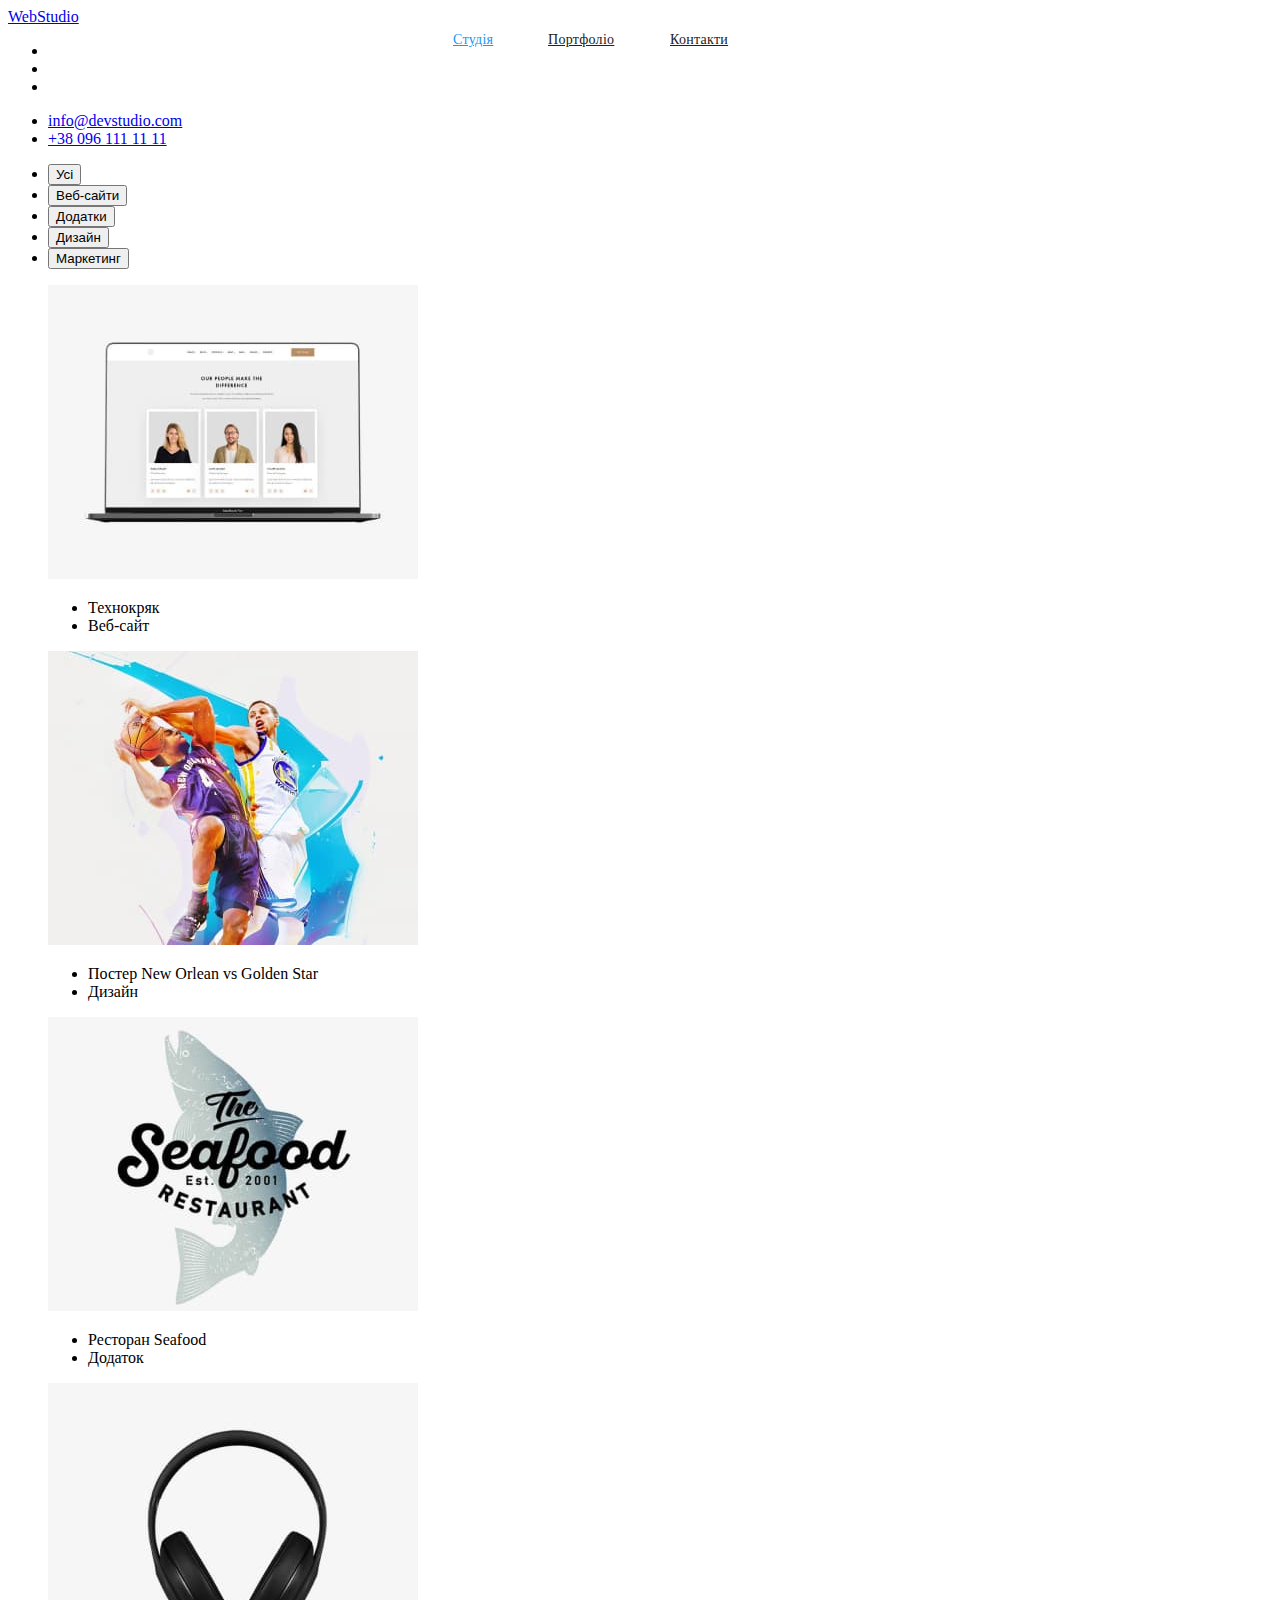
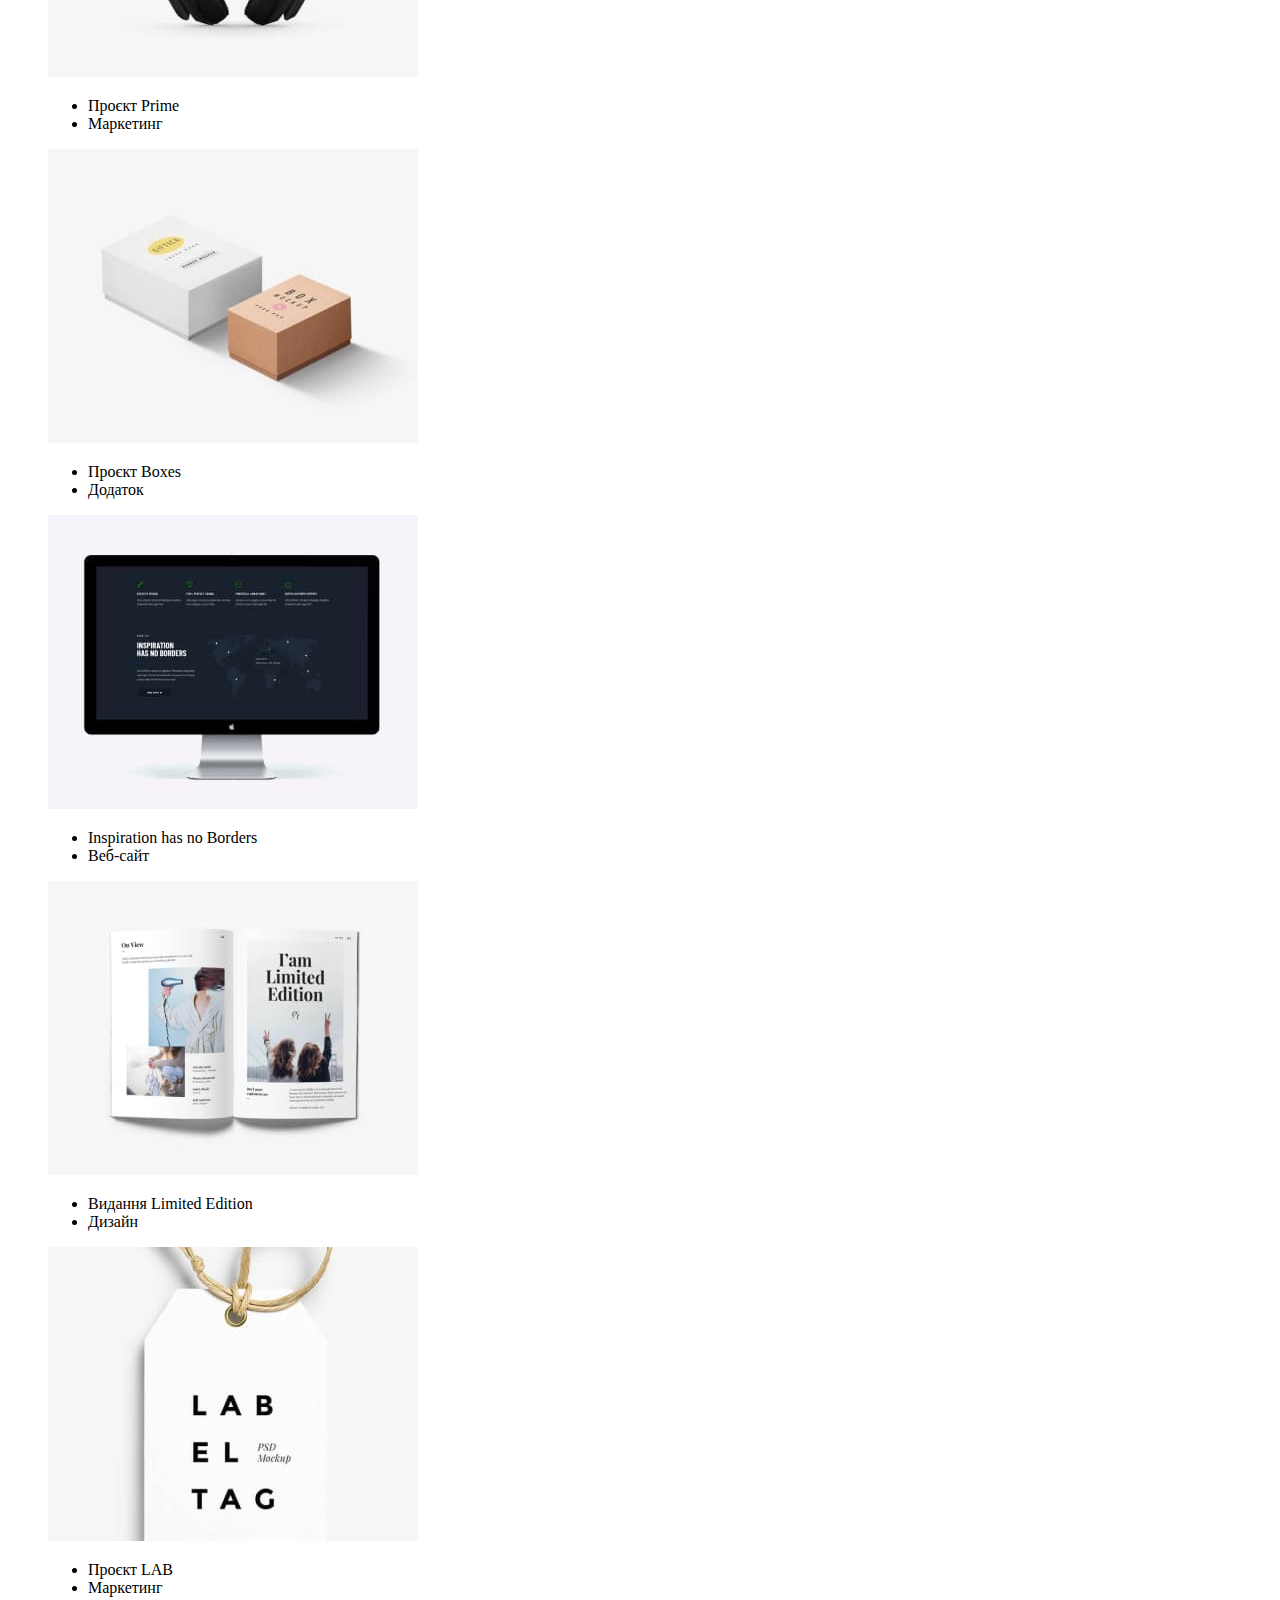
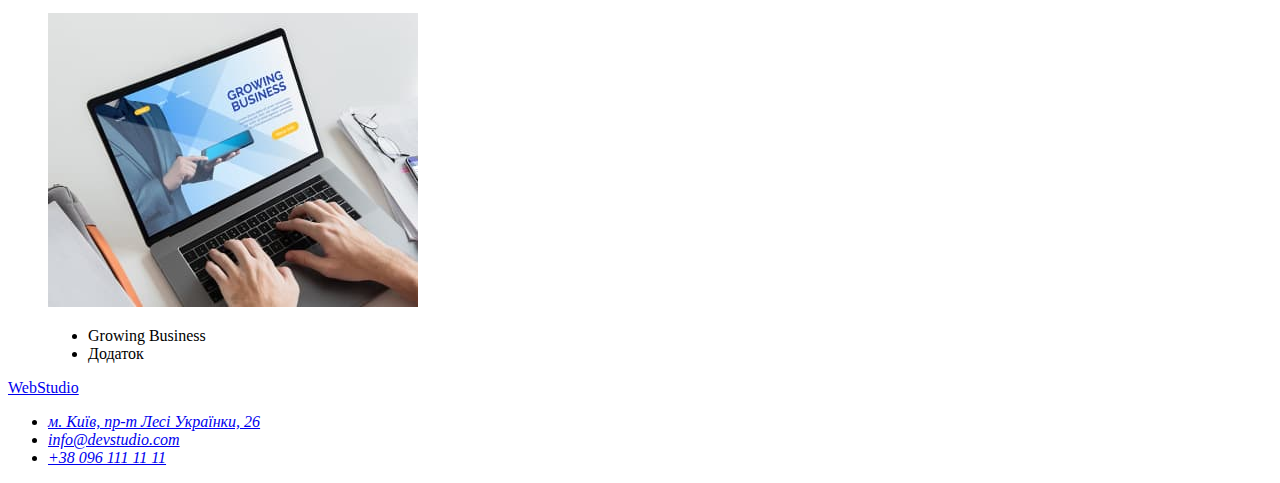
==== portfolio.html @ 8c59b591 "portfolio.html added" ====
<!DOCTYPE html>
<html lang="en">
  <head>
    <meta charset="UTF-8" />
    <meta http-equiv="X-UA-Compatible" content="IE=edge" />
    <meta name="viewport" content="width=device-width, initial-scale=1.0" />
    <title>Document</title>
    <link rel="stylesheet" href="css/styles.css" />
  </head>
  <body>
    <header>
      <nav>
        <a href="./index.html">WebStudio</a>
        <ul>
          <li>
            <a class="studio" href="./index.html">Студія</a>
          </li>
          <li>
            <a class="portfolio" href="./index.html">Портфоліо</a>
          </li>
          <li>
            <a class="contacts" href="#">Контакти</a>
          </li>
        </ul>
      </nav>
      <ul>
        <li>
          <a href="mailto:info@devstudio.com">info@devstudio.com</a>
        </li>
        <li>
          <a href="tel:+380961111111">+38 096 111 11 11</a>
        </li>
      </ul>
    </header>

    <main>
      <div>
        <!--filters-->
        <section>
          <ul>
            <li><button type="button">Усі</button></li>
            <li><button type="button">Веб-сайти</button></li>
            <li><button type="button">Додатки</button></li>
            <li><button type="button">Дизайн</button></li>
            <li><button type="button">Маркетинг</button></li>
          </ul>
        </section>
        <!--projects-->
        <section>
          <!--project 1-->
          <figure>
            <img
              src="./images/project_1.jpg"
              alt="три фотографії трьох співробітників компанії відображені на моніторі ноутбука"
              width="370"
            />
            <figcaption>
              <ul>
                <li>Технокряк</li>
                <li>Веб-сайт</li>
              </ul>
            </figcaption>
          </figure>
          <!--project 2-->
          <figure>
            <img
              src="./images/project_2.jpg"
              alt="постер із гравцями у баскетбол"
              width="370"
            />
            <figcaption>
              <ul>
                <li>Постер New Orlean vs Golden Star</li>
                <li>Дизайн</li>
              </ul>
            </figcaption>
          </figure>
          <!--project 3-->
          <figure>
            <img
              src="./images/project_3.jpg"
              alt="емблема додатку ресторана Seafood"
              width="370"
            />
            <figcaption>
              <ul>
                <li>Ресторан Seafood</li>
                <li>Додаток</li>
              </ul>
            </figcaption>
          </figure>
          <!--project 4-->
          <figure>
            <img src="./images/project_4.jpg" alt="навушники" width="370" />
            <figcaption>
              <ul>
                <li>Проєкт Prime</li>
                <li>Маркетинг</li>
              </ul>
            </figcaption>
          </figure>
          <!--project 5-->
          <figure>
            <img
              src="./images/project_5.jpg"
              alt="більшакоробка біла іменша коробка світлокоричнева"
              width="370"
            />
            <figcaption>
              <ul>
                <li>Проєкт Boxes</li>
                <li>Додаток</li>
              </ul>
            </figcaption>
          </figure>
          <!--project 6-->
          <figure>
            <img
              src="./images/project_6.jpg"
              alt="монітор із зображенням веб-сайту Inspiration has no Borders"
              width="370"
            />
            <figcaption>
              <ul>
                <li>Inspiration has no Borders</li>
                <li>Веб-сайт</li>
              </ul>
            </figcaption>
          </figure>
          <!--project 7-->
          <figure>
            <img
              src="./images/project_7.jpg"
              alt="розворот видання Limited Edition"
              width="370"
            />
            <figcaption>
              <ul>
                <li>Видання Limited Edition</li>
                <li>Дизайн</li>
              </ul>
            </figcaption>
          </figure>
          <!--project 8-->
          <figure>
            <img
              src="./images/project_8.jpg"
              alt="бірка із назвою проекта labeltag"
              width="370"
            />
            <figcaption>
              <ul>
                <li>Проєкт LAB</li>
                <li>Маркетинг</li>
              </ul>
            </figcaption>
          </figure>
          <!--project 9-->
          <figure>
            <img
              src="./images/project_9.jpg"
              alt="чоловік друкує на ноутбуці, на моніторі додаток Growing Business"
              width="370"
            />
            <figcaption>
              <ul>
                <li>Growing Business</li>
                <li>Додаток</li>
              </ul>
            </figcaption>
          </figure>
        </section>
      </div>
    </main>
    <footer>
      <a href="./index.html">WebStudio</a>
      <address>
        <ul>
          <li>
            <a
              href="htpps:goo.gl/maps/CPtrU1FHBa2aNyZL9"
              target="_blank"
              rel="noopener noreferrer nofollow"
            >
              м. Київ, пр-т Лесі Українки, 26</a
            >
          </li>
          <li><a href="mailto:info@devstudio.com">info@devstudio.com</a></li>
          <li><a href="tel:+380961111111">+38 096 111 11 11</a></li>
        </ul>
      </address>
    </footer>
  </body>
</html>
---- css/styles.css ----
.studio {position: absolute;
    width: 45px;
    height: 16px;
    left: 453px;
    top: 32px;

    font-family: 'Roboto';
    font-style: normal;
    font-weight: 500;
    font-size: 14px;
    line-height: 16px;
    letter-spacing: 0.02em;

    color: #2196F3;}
.portfolio {position: absolute;
    width: 72px;
    height: 16px;
    left: 548px;
    top: 32px;

    font-family: 'Roboto';
    font-style: normal;
    font-weight: 500;
    font-size: 14px;
    line-height: 16px;
    letter-spacing: 0.02em;

    color: #212121;}

.contacts {
    position: absolute;
        width: 64px;
        height: 16px;
        left: 670px;
        top: 32px;
    
        font-family: 'Roboto';
        font-style: normal;
        font-weight: 500;
        font-size: 14px;
        line-height: 16px;
        letter-spacing: 0.02em;
    
        color: #212121;
}
.contacts:hover {
    color: #2196F3;
    }
    
}


h1 {

}
.hero-title {
    color: black;
    background-color: blue;
}

.button:hover {
    color: blue;
    background-color: aquamarine;
}

.button:focus {
    color: blue;
    background-color: aquamarine;
border: 1px solid red;
}
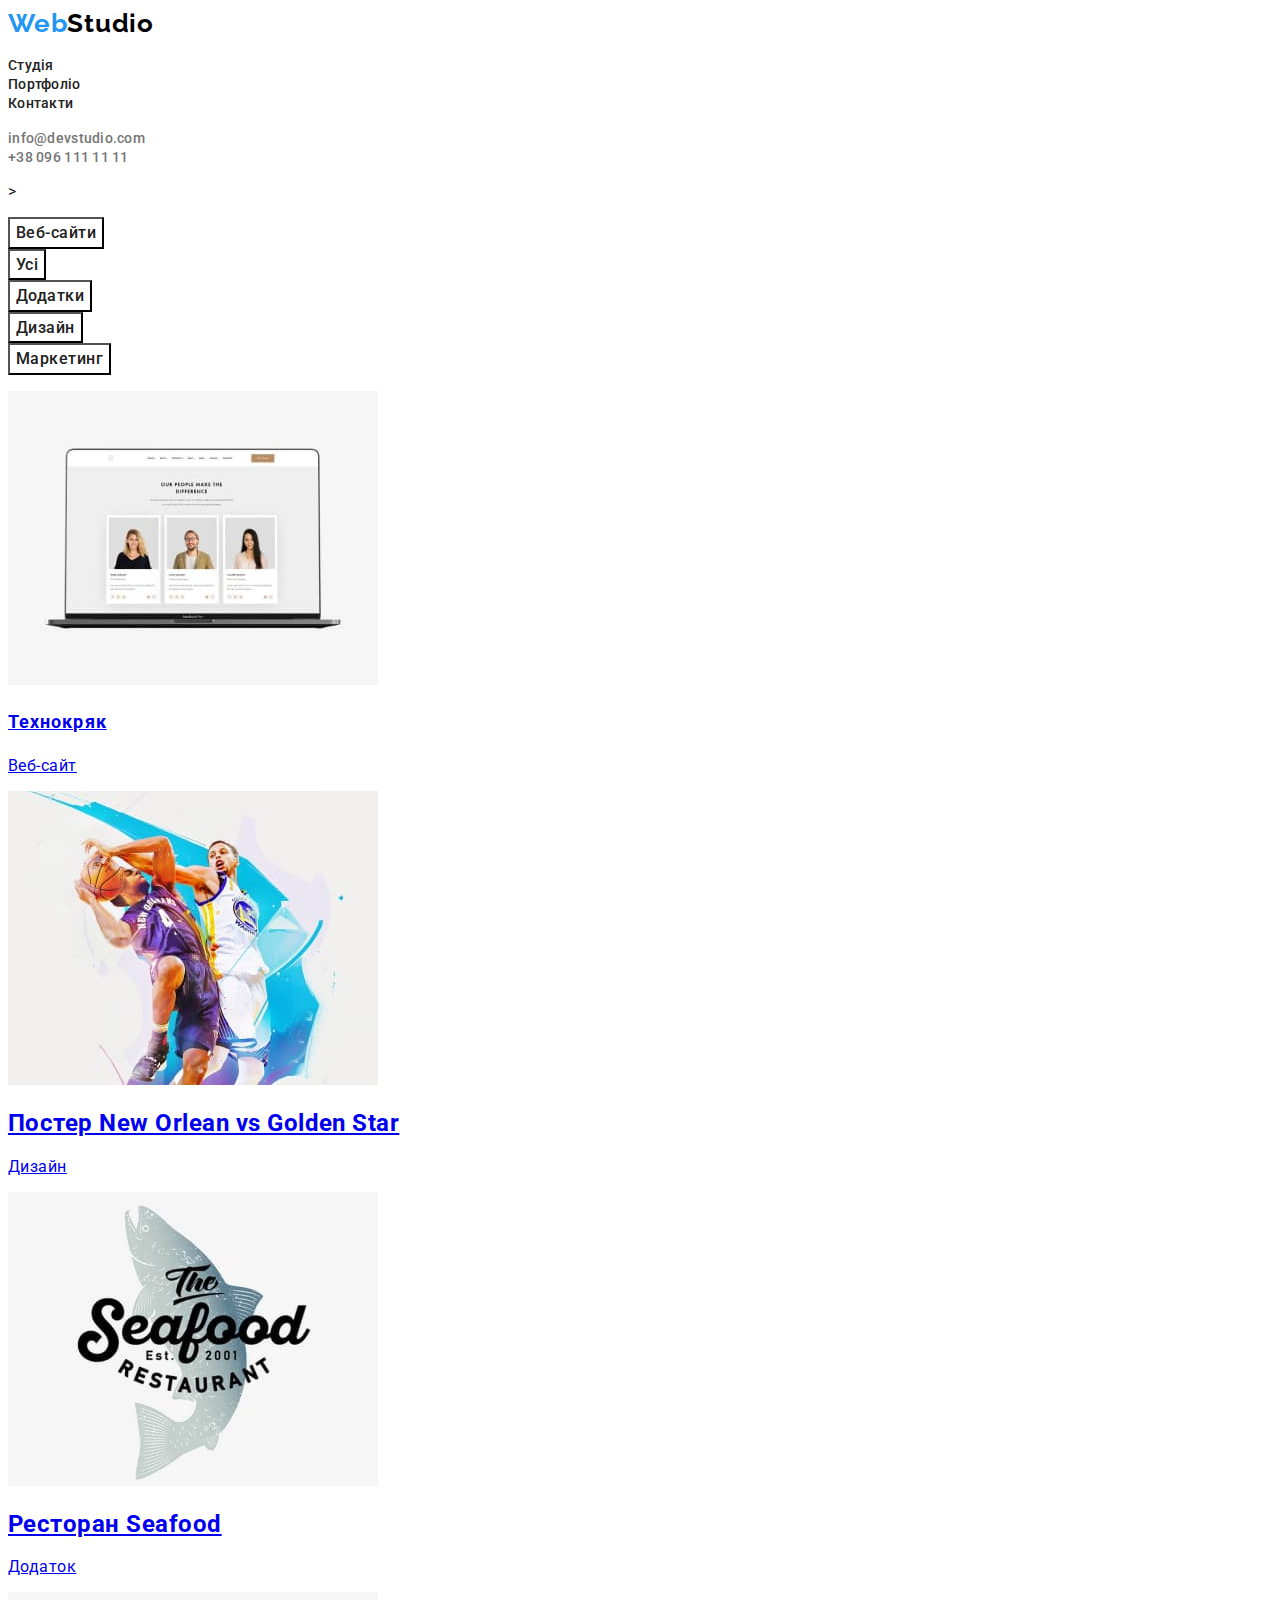
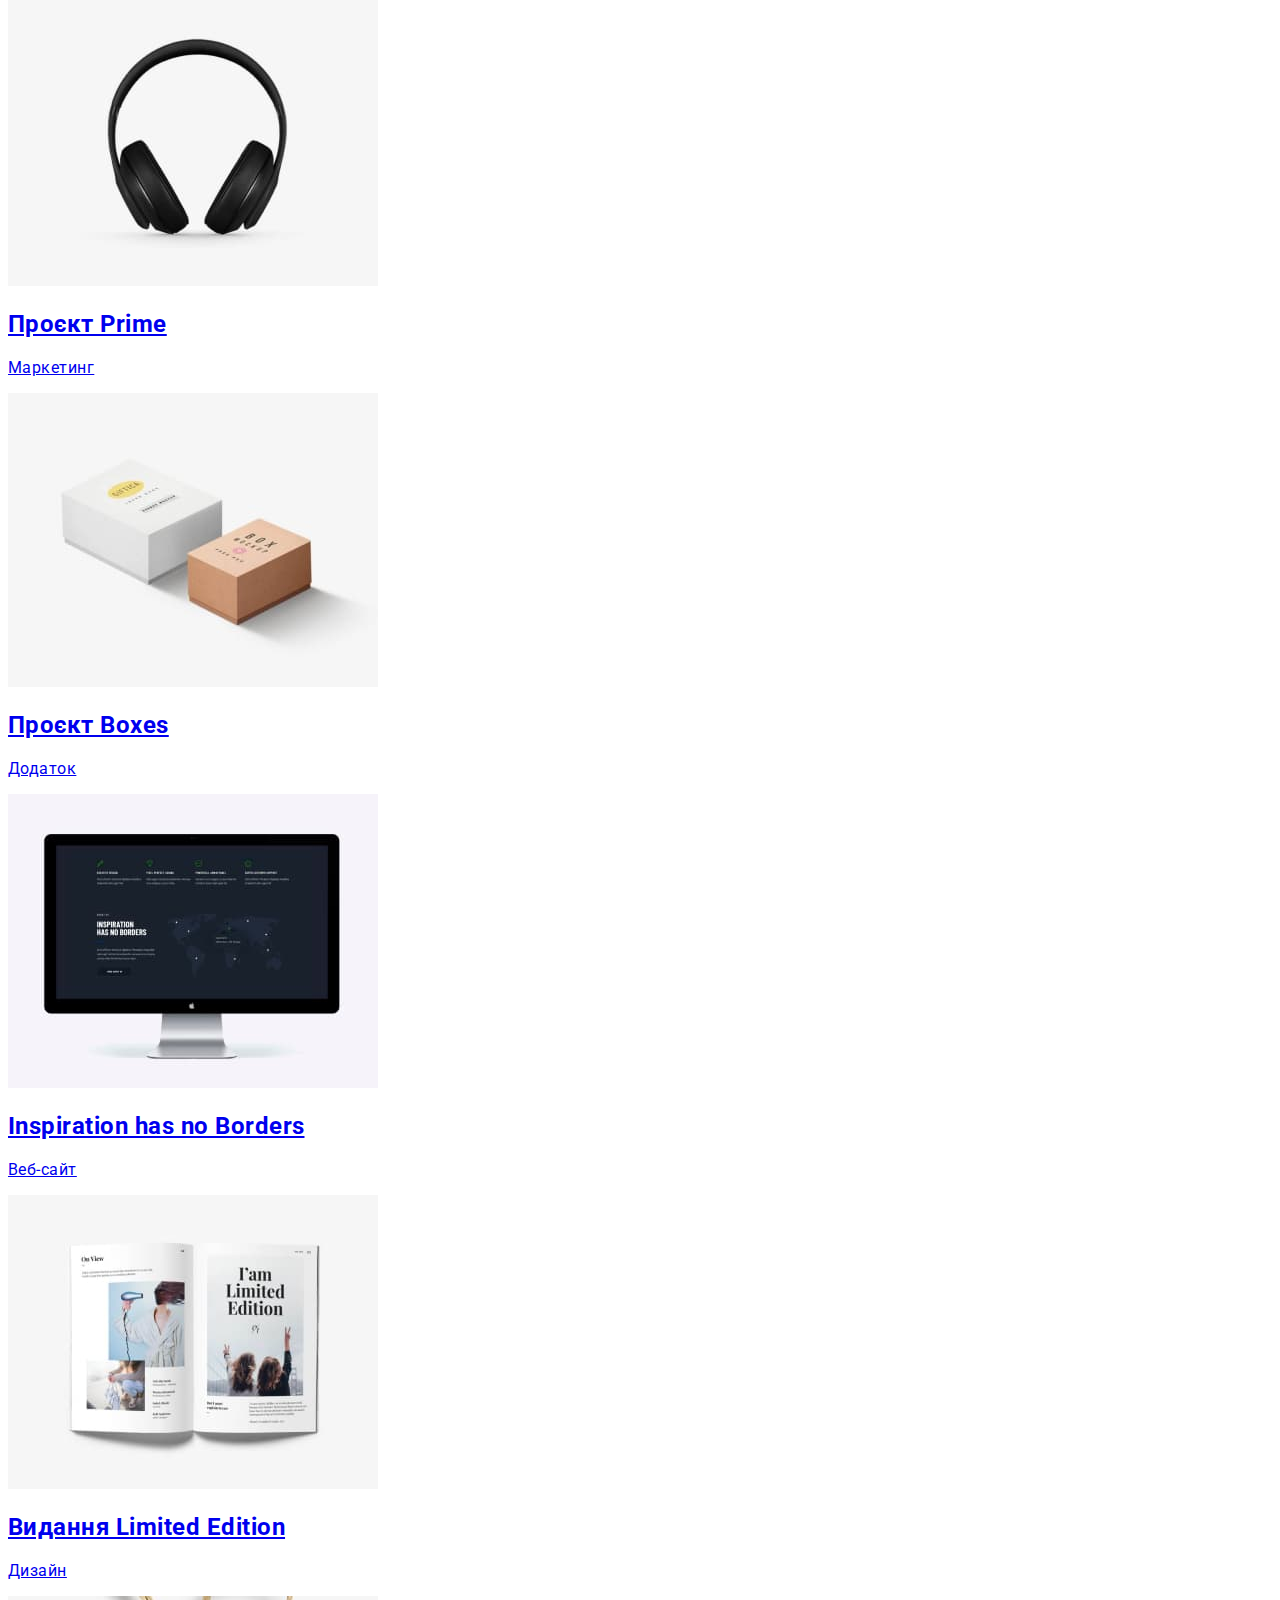
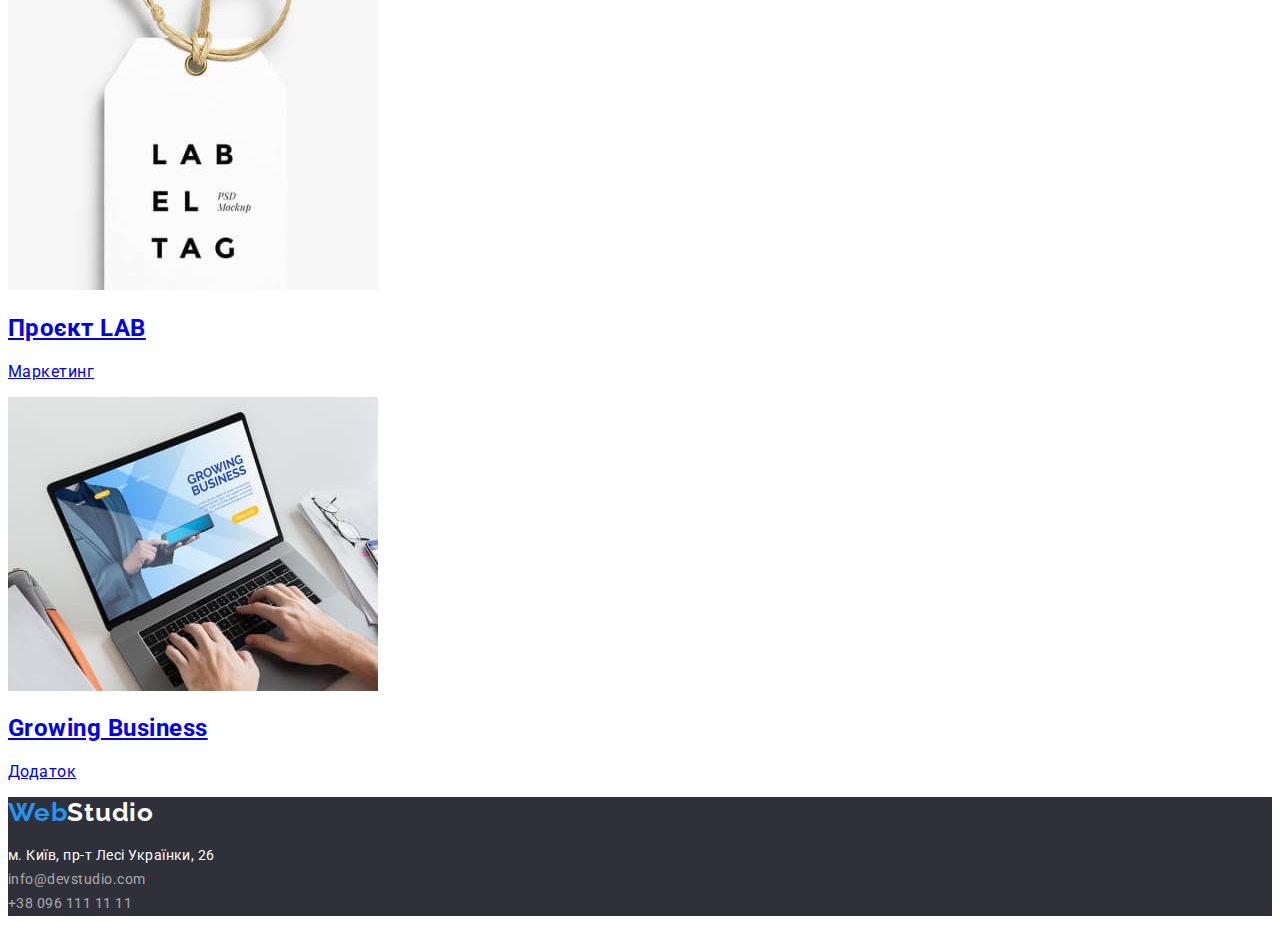
==== commit 5119d391: "index.html, portfolio.html, css modyfied" ====
--- a/portfolio.html
+++ b/portfolio.html
@@ -5,179 +5,162 @@
     <meta http-equiv="X-UA-Compatible" content="IE=edge" />
     <meta name="viewport" content="width=device-width, initial-scale=1.0" />
     <title>Document</title>
+    <link href="https://fonts.googleapis.com/css2?family=Raleway:wght@700&family=Roboto:wght@400;500;700;900&display=swap" rel="stylesheet"/>
+    <link rel="preconnect" href="https://fonts.gstatic.com" crossorigin/>
+    <link rel="preconnect" href="https://fonts.googleapis.com"/>
     <link rel="stylesheet" href="css/styles.css" />
   </head>
   <body>
+        <!--Шапка сайту-->
     <header>
       <nav>
-        <a href="./index.html">WebStudio</a>
-        <ul>
+        <a class="logo" href="./index.html"><span class="web">Web</span><span class="studio">Studio</span></a>
+        <ul class="menu-nav">
           <li>
-            <a class="studio" href="./index.html">Студія</a>
+            <a class="link" href="./index.html">Студія</a>
           </li>
           <li>
-            <a class="portfolio" href="./index.html">Портфоліо</a>
+            <a class="link" href="./portfolio.html">Портфоліо</a>
           </li>
           <li>
-            <a class="contacts" href="#">Контакти</a>
+            <a class="link" href="#">Контакти</a>
           </li>
         </ul>
       </nav>
-      <ul>
+      <ul class="contacts-nav">
         <li>
-          <a href="mailto:info@devstudio.com">info@devstudio.com</a>
+          <a class="link" href="mailto:info@devstudio.com"
+            >info@devstudio.com</a
+          >
         </li>
         <li>
-          <a href="tel:+380961111111">+38 096 111 11 11</a>
+          <a class="link" href="tel:+380961111111">+38 096 111 11 11</a>
         </li>
       </ul>
-    </header>
-
+    </header>  
+<!--Портфоліо-->>
     <main>
-      <div>
-        <!--filters-->
-        <section>
-          <ul>
-            <li><button type="button">Усі</button></li>
-            <li><button type="button">Веб-сайти</button></li>
-            <li><button type="button">Додатки</button></li>
-            <li><button type="button">Дизайн</button></li>
-            <li><button type="button">Маркетинг</button></li>
-          </ul>
-        </section>
-        <!--projects-->
-        <section>
+      <!--Фільтри-->
+        <ul>
+          <li><button class="button" type="button">Веб-сайти</button></li>
+          <li><button class="button" type="button">Усі</button></li>
+          <li><button class="button" type="button">Додатки</button></li>
+          <li><button class="button" type="button">Дизайн</button></li>
+          <li><button class="button" type="button">Маркетинг</button></li>
+        </ul>
+      <!--Проекти-->
+        <ul>
           <!--project 1-->
-          <figure>
-            <img
-              src="./images/project_1.jpg"
-              alt="три фотографії трьох співробітників компанії відображені на моніторі ноутбука"
-              width="370"
-            />
-            <figcaption>
-              <ul>
-                <li>Технокряк</li>
-                <li>Веб-сайт</li>
-              </ul>
-            </figcaption>
-          </figure>
+          <li>
+            <a href="#">
+              <img
+                src="./images/project_1.jpg"
+                alt="три фотографії трьох співробітників компанії відображені на моніторі ноутбука"
+                width="370"
+              />
+              <h2 class="card-title">Технокряк</h2>
+              <p>Веб-сайт</p>
+            </a>
+          </li>
           <!--project 2-->
-          <figure>
-            <img
-              src="./images/project_2.jpg"
-              alt="постер із гравцями у баскетбол"
-              width="370"
-            />
-            <figcaption>
-              <ul>
-                <li>Постер New Orlean vs Golden Star</li>
-                <li>Дизайн</li>
-              </ul>
-            </figcaption>
-          </figure>
+          <li>
+            <a href="#">
+              <img
+                src="./images/project_2.jpg"
+                alt="постер із гравцями у баскетбол"
+                width="370"
+              />
+              <h2>Постер New Orlean vs Golden Star</h2>
+              <p>Дизайн</p>
+            </a>
+          </li>
           <!--project 3-->
-          <figure>
-            <img
-              src="./images/project_3.jpg"
-              alt="емблема додатку ресторана Seafood"
-              width="370"
-            />
-            <figcaption>
-              <ul>
-                <li>Ресторан Seafood</li>
-                <li>Додаток</li>
-              </ul>
-            </figcaption>
-          </figure>
+          <li>
+            <a href="#">
+              <img
+                src="./images/project_3.jpg"
+                alt="емблема додатку ресторана Seafood"
+                width="370"
+              />
+              <h2>Ресторан Seafood</h2>
+              <p>Додаток</p>
+            </a>
+          </li>
           <!--project 4-->
-          <figure>
-            <img src="./images/project_4.jpg" alt="навушники" width="370" />
-            <figcaption>
-              <ul>
-                <li>Проєкт Prime</li>
-                <li>Маркетинг</li>
-              </ul>
-            </figcaption>
-          </figure>
+          <li>
+            <a href="#">
+              <img src="./images/project_4.jpg" alt="навушники" width="370" />
+              <h2>Проєкт Prime</h2>
+              <p>Маркетинг</p>
+            </a>
+          </li>
           <!--project 5-->
-          <figure>
-            <img
-              src="./images/project_5.jpg"
-              alt="більшакоробка біла іменша коробка світлокоричнева"
-              width="370"
-            />
-            <figcaption>
-              <ul>
-                <li>Проєкт Boxes</li>
-                <li>Додаток</li>
-              </ul>
-            </figcaption>
-          </figure>
+          <li>
+            <a href="#">
+              <img
+                src="./images/project_5.jpg"
+                alt="більшакоробка біла іменша коробка світлокоричнева"
+                width="370"
+              />
+              <h2>Проєкт Boxes</h2>
+              <p>Додаток</p>
+            </a>
+          </li>
           <!--project 6-->
-          <figure>
-            <img
-              src="./images/project_6.jpg"
-              alt="монітор із зображенням веб-сайту Inspiration has no Borders"
-              width="370"
-            />
-            <figcaption>
-              <ul>
-                <li>Inspiration has no Borders</li>
-                <li>Веб-сайт</li>
-              </ul>
-            </figcaption>
-          </figure>
+          <li>
+            <a href="#">
+              <img
+                src="./images/project_6.jpg"
+                alt="монітор із зображенням веб-сайту Inspiration has no Borders"
+                width="370"
+              />
+              <h2>Inspiration has no Borders</h2>
+              <p>Веб-сайт</p>
+            </a>
+          </li>
           <!--project 7-->
-          <figure>
-            <img
-              src="./images/project_7.jpg"
-              alt="розворот видання Limited Edition"
-              width="370"
-            />
-            <figcaption>
-              <ul>
-                <li>Видання Limited Edition</li>
-                <li>Дизайн</li>
-              </ul>
-            </figcaption>
-          </figure>
+          <li>
+            <a href="#">
+              <img
+                src="./images/project_7.jpg"
+                alt="розворот видання Limited Edition"
+                width="370"
+              />
+              <h2>Видання Limited Edition</h2>
+              <p>Дизайн</p>
+            </a>
+          </li>
           <!--project 8-->
-          <figure>
-            <img
-              src="./images/project_8.jpg"
-              alt="бірка із назвою проекта labeltag"
-              width="370"
-            />
-            <figcaption>
-              <ul>
-                <li>Проєкт LAB</li>
-                <li>Маркетинг</li>
-              </ul>
-            </figcaption>
-          </figure>
+          <li>
+            <a href="#">
+              <img
+                src="./images/project_8.jpg"
+                alt="бірка із назвою проекта labeltag"
+                width="370"
+              />
+              <h2>Проєкт LAB</h2>
+              <p>Маркетинг</p>
+            </a>
+          </li>
           <!--project 9-->
-          <figure>
-            <img
-              src="./images/project_9.jpg"
-              alt="чоловік друкує на ноутбуці, на моніторі додаток Growing Business"
-              width="370"
-            />
-            <figcaption>
-              <ul>
-                <li>Growing Business</li>
-                <li>Додаток</li>
-              </ul>
-            </figcaption>
-          </figure>
-        </section>
-      </div>
+          <li>
+            <a href="#">
+              <img
+                src="./images/project_9.jpg"
+                alt="чоловік друкує на ноутбуці, на моніторі додаток Growing Business"
+                width="370"
+              />
+              <h2>Growing Business</h2>
+              <p>Додаток</p>
+            </a>
+          </li>
+        </ul>
     </main>
-    <footer>
-      <a href="./index.html">WebStudio</a>
-      <address>
+    <footer class="footer">
+      <a class="logo" href="./index.html"><span class="web">Web</span><span class="studio-footer">Studio</span></a>
         <ul>
           <li>
-            <a
+            <a class="link-footer-adress" 
               href="htpps:goo.gl/maps/CPtrU1FHBa2aNyZL9"
               target="_blank"
               rel="noopener noreferrer nofollow"
@@ -185,10 +168,15 @@
               м. Київ, пр-т Лесі Українки, 26</a
             >
           </li>
-          <li><a href="mailto:info@devstudio.com">info@devstudio.com</a></li>
-          <li><a href="tel:+380961111111">+38 096 111 11 11</a></li>
+          <li>
+            <a class="link-footer" href="mailto:info@devstudio.com"
+              >info@devstudio.com</a
+            >
+          </li>
+          <li>
+            <a class="link-footer" href="tel:+380961111111">+38 096 111 11 11</a>
+          </li>
         </ul>
-      </address>
     </footer>
   </body>
 </html>
--- a/css/styles.css
+++ b/css/styles.css
@@ -1,74 +1,210 @@
-
-
-.studio {position: absolute;
-    width: 45px;
-    height: 16px;
-    left: 453px;
-    top: 32px;
-
-    font-family: 'Roboto';
-    font-style: normal;
+:root {
+    --primery-text-color: #212121;
+    --secondary-text-color: #757575;
+    --accent-color: #2196F3;
+    --primery-white-color: #FFFFFF;  
+    --primary-background-color: #2F303A;
+}
+
+body {
+    background-color: var(--primery-white-color);
+    color: var(--primery-text-color);
+    font-family: 'Roboto', sans-serif;
+    letter-spacing: 0.03em;
+    }
+
+/*logo*/
+.logo {
+    text-decoration: none;
+    width: 145px;
+    height: 31px;
+
+    font-family: 'Raleway', sans-serif;
+    font-weight: 700;
+    font-size: 26px;
+    line-height: 1.19;
+}
+.web {
+    color: #2196F3;
+    letter-spacing: 0.03em;
+
+}
+.studio {
+    color: #000000;
+    letter-spacing: 0.03em;
+
+}
+.studio-footer {
+    color: #FFFFFF;
+    letter-spacing: 0.03em;
+
+}
+
+/*navigation*/
+.menu-nav .link {
+text-decoration: none;
+font-style: normal;
+font-weight: 500;
+font-size: 14px;
+line-height: 1.14;
+letter-spacing: 0.02em;
+color: var(--primery-text-color);
+}
+.menu-nav .link:hover,
+.menu-nav .link:focus {
+    color: var(--accent-color);
+}
+.menu-nav .link.current {
+    color: var(--accent-color);
+} 
+
+/*header-contacts*/
+.contacts-nav .link {
+    text-decoration: none;
     font-weight: 500;
     font-size: 14px;
-    line-height: 16px;
+    line-height: 1.14;
     letter-spacing: 0.02em;
-
-    color: #2196F3;}
-.portfolio {position: absolute;
-    width: 72px;
-    height: 16px;
-    left: 548px;
-    top: 32px;
-
-    font-family: 'Roboto';
-    font-style: normal;
+    color: var(--secondary-text-color);
+}
+.contacts-nav .link:hover,
+.contacts-nav .link:focus {
+    color: var(--accent-color);
+}
+
+/*main studio*/
+/*hero*/
+.hero {
+    background-color: var(--primary-background-color);
+}
+.hero-title {
+        font-weight: 900;
+        font-size: 44px;
+        line-height: 1.3;
+        letter-spacing: 0.06em;
+        text-transform: uppercase;
+        text-align: center;
+        
+            color: var(--primery-white-color);
+            background: var(--background-color-primary)
+ }
+.main-button {
+    font-family: inherit;
+    width: 216px;
+        height: 50px;
+        left: 692px;
+        top: 430px;
+        letter-spacing: 0.06em;
+        color: var(--primery-white-color);
+        background: var(--accent-color);
+        text-align: center;
+}
+
+/*studio*/
+.visually-hidden {
+    position: absolute;
+    white-space: nowrap;
+    width: 1px;
+    height: 1px;
+    overflow: hidden;
+    border: 0;
+    padding: 0;
+    clip: rect(0 0 0 0);
+    clip-path: inset(50%);
+    margin: -1px;
+}
+.section-title {
+font-weight: 700;
+font-size: 36px;
+line-height: 1.2;
+}
+.title {
+font-weight: 500;
+font-size: 16px;
+line-height: 1.18;
+}
+.section-text {
+font-weight: 400;
+font-size: 14px;
+line-height: 1.71;
+color: var(--secondary-text-color);
+}
+
+/*portfolio-filters*/
+.button {
+    font-family: inherit;
     font-weight: 500;
+    font-size: 16px;
+    line-height: 1.6;
+    text-align: center;
+    letter-spacing: 0.03em;
+    
+    color: var(--primery-text-color);
+    background: var(--primery-white-color);
+    }
+    .button:hover {
+        color: var(--primery-white-color);
+        background: var(--accent-color);
+    }
+    .button:focus {
+        color: var(--primery-white-color);
+        background: var(--accent-color);
+    }
+    
+/*portfolio-cards*/
+.card-title {
+text-decoration: none;
+font-weight: 700;
+font-size: 18px;
+line-height: 2;
+letter-spacing: 0.06em;
+
+color:
+}
+
+ul {
+    padding: 0;
+    list-style: none;
+}
+
+/*footer*/
+.footer {
+    background: #2F303A;
+    letter-spacing: 0.03em;
+    }
+    .link-footer-adress {
+text-decoration: none;
+    font-family: 'Roboto', sans-serif;
+    font-weight: 400;
     font-size: 14px;
-    line-height: 16px;
-    letter-spacing: 0.02em;
-
-    color: #212121;}
-
-.contacts {
-    position: absolute;
-        width: 64px;
-        height: 16px;
-        left: 670px;
-        top: 32px;
-    
-        font-family: 'Roboto';
-        font-style: normal;
-        font-weight: 500;
-        font-size: 14px;
-        line-height: 16px;
-        letter-spacing: 0.02em;
-    
-        color: #212121;
-}
-.contacts:hover {
-    color: #2196F3;
-    }
-    
-}
-
-
-h1 {
-
-}
-.hero-title {
-    color: black;
-    background-color: blue;
-}
-
-.button:hover {
-    color: blue;
-    background-color: aquamarine;
-}
-
-.button:focus {
-    color: blue;
-    background-color: aquamarine;
-border: 1px solid red;
-}
-
-
+    line-height: 1.7;    
+    color: var(--primery-white-color);
+    }
+    .link-footer-adress:hover {
+        color:var(--accent-color);
+    }
+    .link-footer-adress:focus {
+        color:var(--accent-color);
+    }
+    .link-footer {
+        text-decoration: none;
+        font-family: 'Roboto', sans-serif;
+font-weight: 400;
+font-size: 14px;
+line-height: 1.7;
+color: rgba(255, 255, 255, 0.6);
+    }
+    .link-footer:hover {
+        color:var(--accent-color);
+    }
+    .link-footer:focus {
+        color:var(--accent-color);
+    }
+
+        
+
+
+
+
+
+
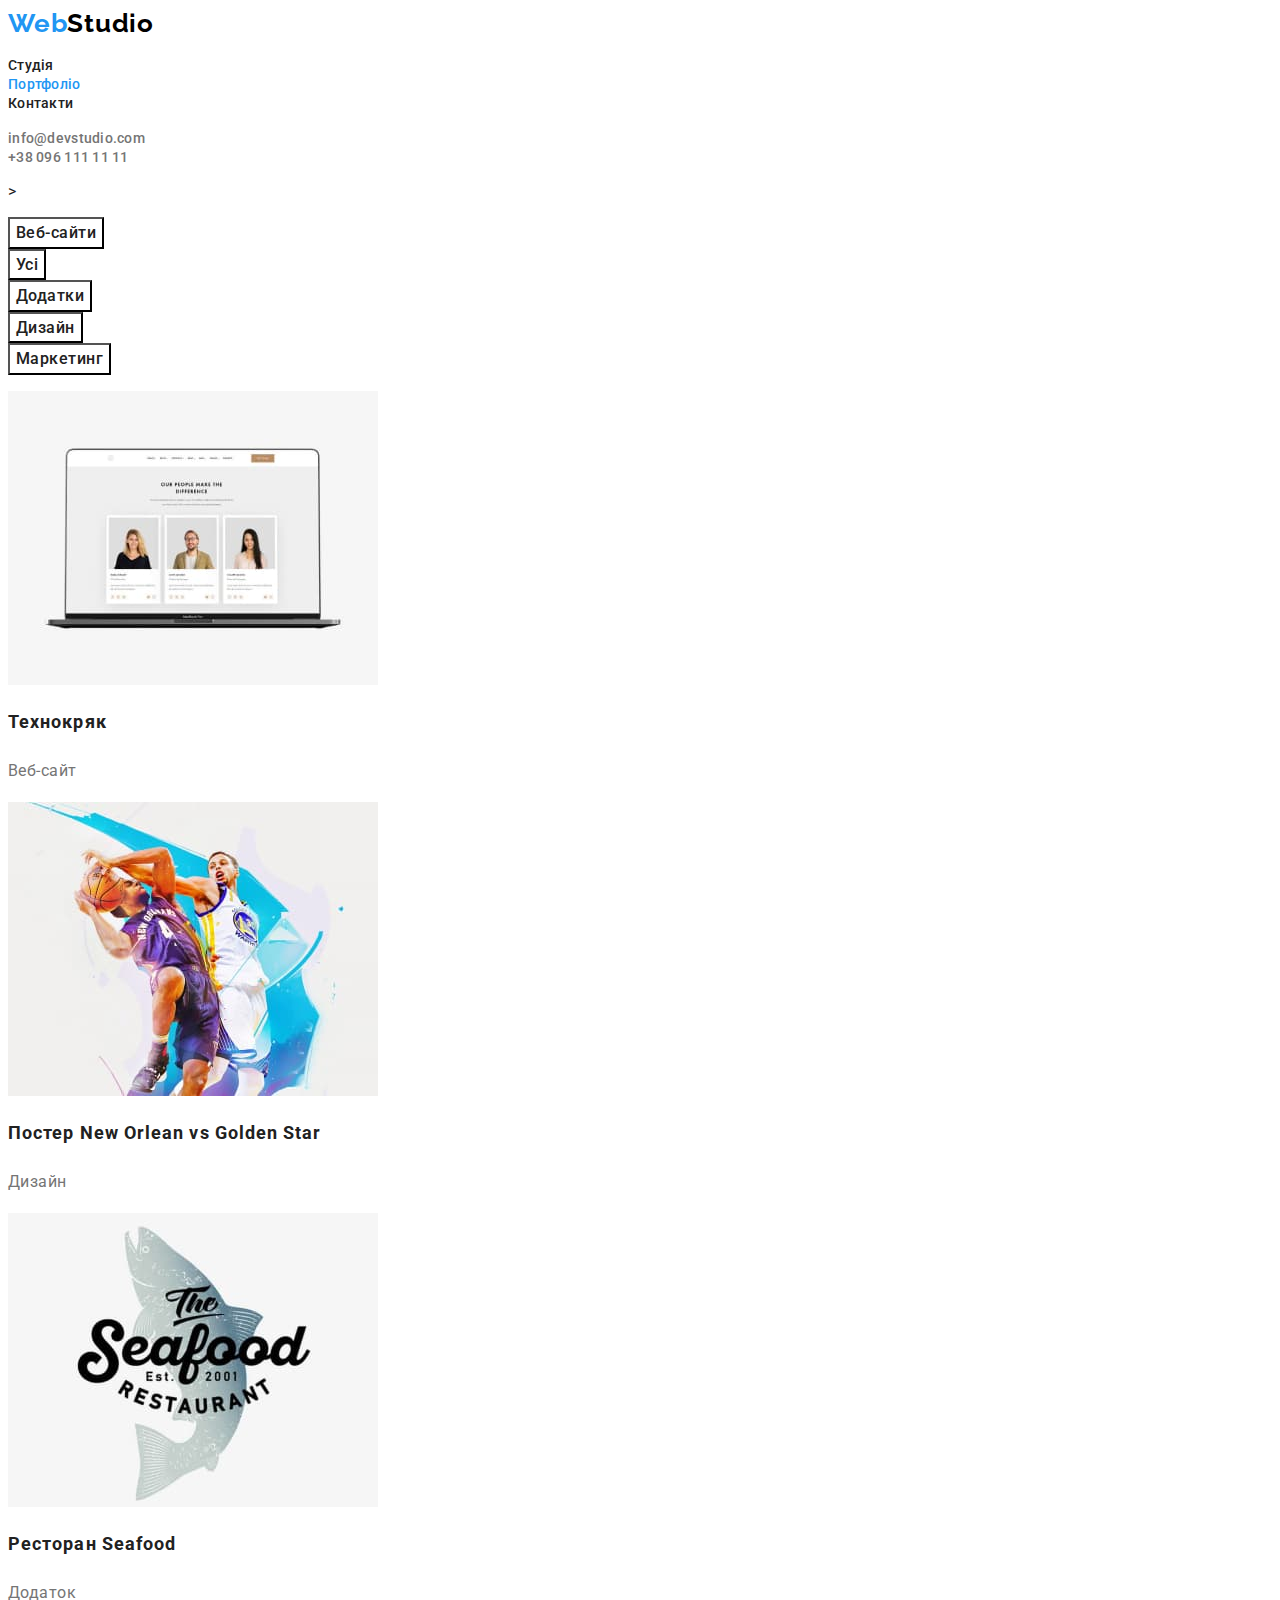
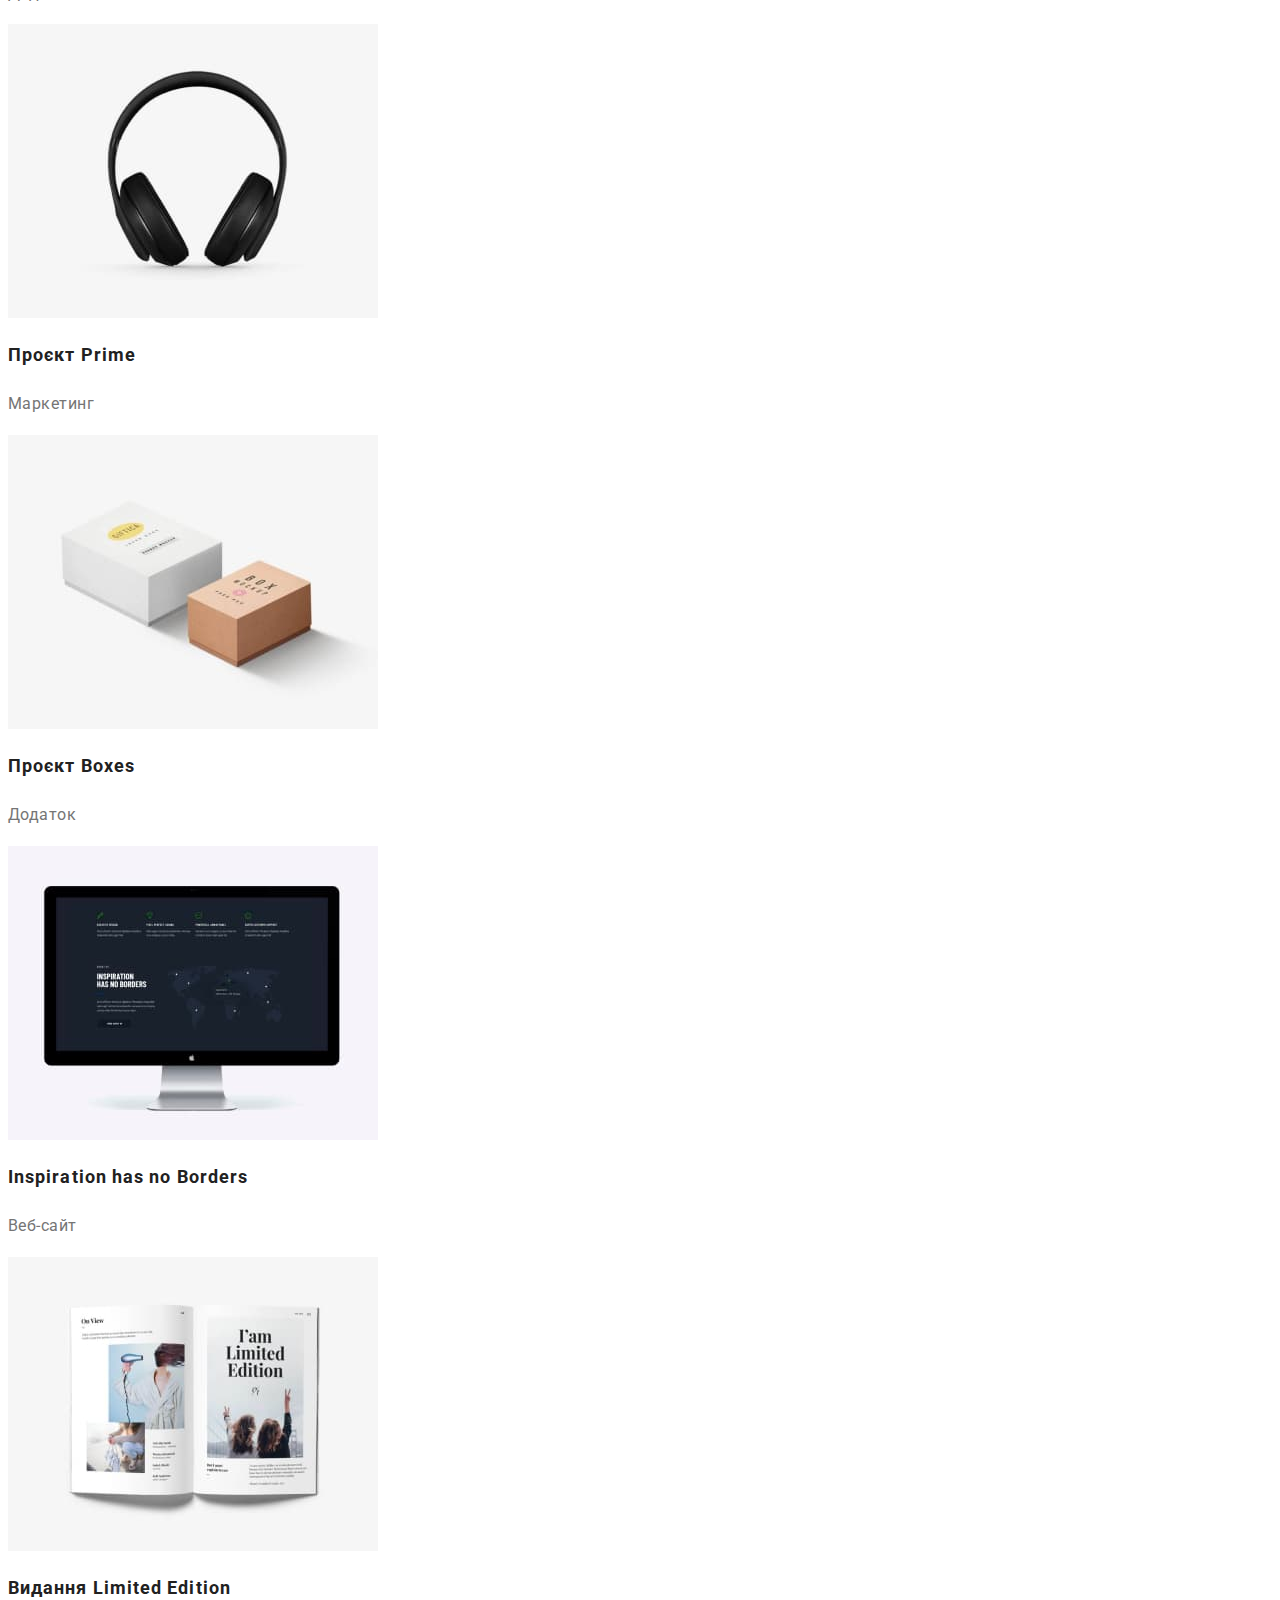
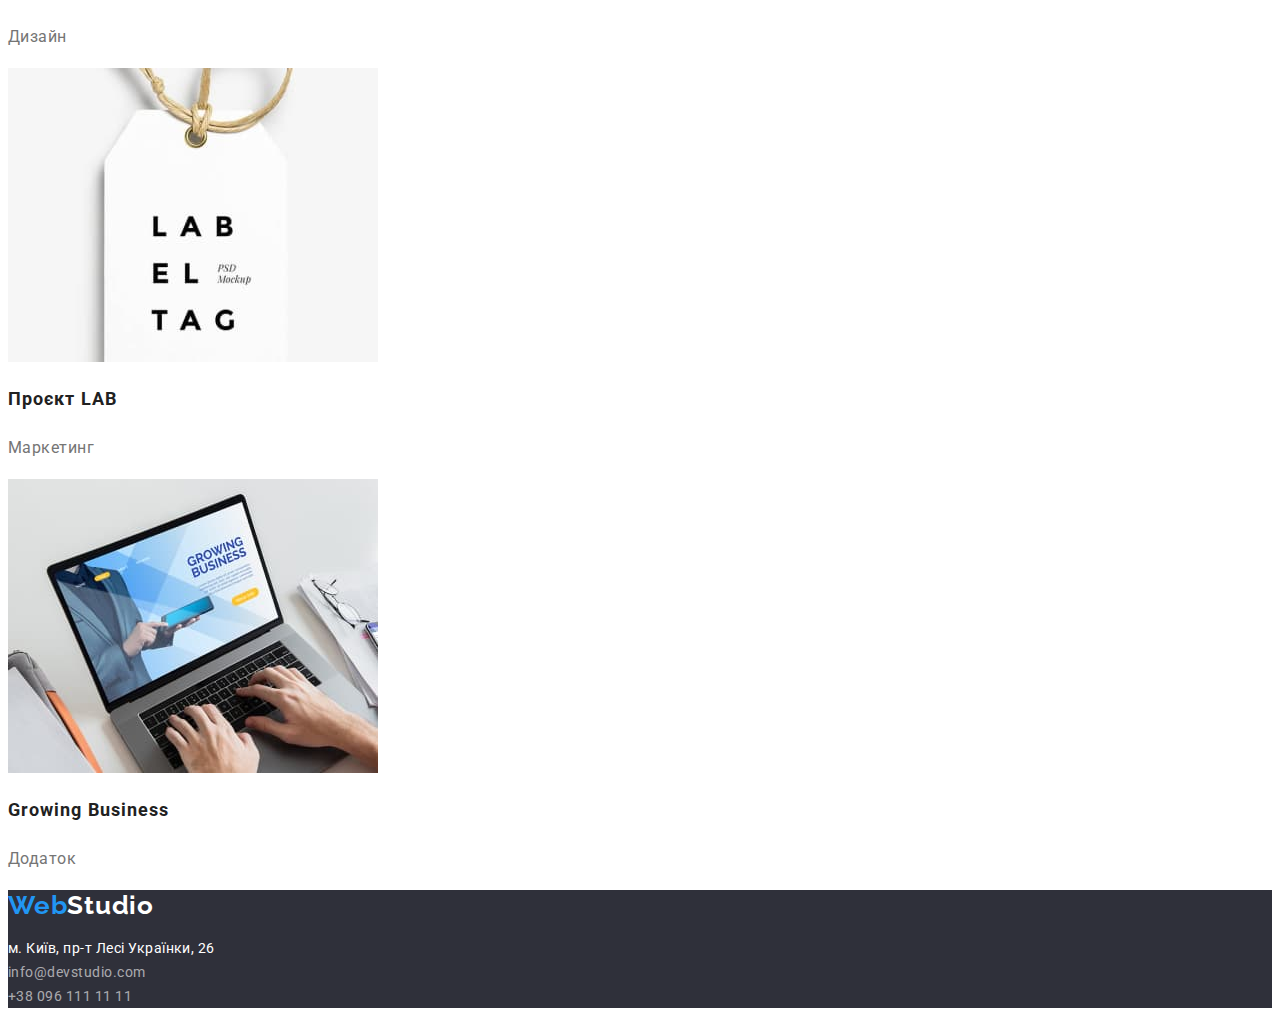
==== commit 641db00d: "index.html, portfolio.html, css modifyed" ====
--- a/portfolio.html
+++ b/portfolio.html
@@ -20,7 +20,7 @@
             <a class="link" href="./index.html">Студія</a>
           </li>
           <li>
-            <a class="link" href="./portfolio.html">Портфоліо</a>
+            <a class="link link-current" href="./portfolio.html">Портфоліо</a>
           </li>
           <li>
             <a class="link" href="#">Контакти</a>
@@ -41,7 +41,7 @@
 <!--Портфоліо-->>
     <main>
       <!--Фільтри-->
-        <ul>
+        <ul class="project-buttons">
           <li><button class="button" type="button">Веб-сайти</button></li>
           <li><button class="button" type="button">Усі</button></li>
           <li><button class="button" type="button">Додатки</button></li>
@@ -51,108 +51,109 @@
       <!--Проекти-->
         <ul>
           <!--project 1-->
-          <li>
-            <a href="#">
+          <li class="card-1">
+            <a class="link" href="#">
               <img
                 src="./images/project_1.jpg"
                 alt="три фотографії трьох співробітників компанії відображені на моніторі ноутбука"
                 width="370"
               />
+            </a>
               <h2 class="card-title">Технокряк</h2>
-              <p>Веб-сайт</p>
-            </a>
+              <p class="card-description">Веб-сайт</p>
+            
           </li>
           <!--project 2-->
-          <li>
+          <li class="card-2">
             <a href="#">
               <img
                 src="./images/project_2.jpg"
                 alt="постер із гравцями у баскетбол"
                 width="370"
-              />
-              <h2>Постер New Orlean vs Golden Star</h2>
-              <p>Дизайн</p>
+              />            
             </a>
+              <h2 class="card-title">Постер New Orlean vs Golden Star</h2>
+              <p class="card-description">Дизайн</p>
           </li>
           <!--project 3-->
-          <li>
+          <li class="card-3">
             <a href="#">
               <img
                 src="./images/project_3.jpg"
                 alt="емблема додатку ресторана Seafood"
                 width="370"
-              />
-              <h2>Ресторан Seafood</h2>
-              <p>Додаток</p>
+              />            
             </a>
+              <h2 class="card-title">Ресторан Seafood</h2>
+              <p class="card-description">Додаток</p>
           </li>
           <!--project 4-->
-          <li>
+          <li class="card-4">
             <a href="#">
               <img src="./images/project_4.jpg" alt="навушники" width="370" />
-              <h2>Проєкт Prime</h2>
-              <p>Маркетинг</p>
             </a>
+            <h2 class="card-title">Проєкт Prime</h2>
+              <p class="card-description">Маркетинг</p>
           </li>
           <!--project 5-->
-          <li>
+          <li class="card-5">
             <a href="#">
               <img
                 src="./images/project_5.jpg"
                 alt="більшакоробка біла іменша коробка світлокоричнева"
                 width="370"
-              />
-              <h2>Проєкт Boxes</h2>
-              <p>Додаток</p>
+              />            
             </a>
+              <h2 class="card-title">Проєкт Boxes</h2>
+              <p class="card-description">Додаток</p>
           </li>
           <!--project 6-->
-          <li>
+          <li class="card-6">
             <a href="#">
               <img
                 src="./images/project_6.jpg"
                 alt="монітор із зображенням веб-сайту Inspiration has no Borders"
                 width="370"
               />
-              <h2>Inspiration has no Borders</h2>
-              <p>Веб-сайт</p>
-            </a>
+              </a>
+              <h2 class="card-title">Inspiration has no Borders</h2>
+              <p class="card-description">Веб-сайт</p>
           </li>
           <!--project 7-->
-          <li>
+          <li class="card-7">
             <a href="#">
               <img
                 src="./images/project_7.jpg"
                 alt="розворот видання Limited Edition"
                 width="370"
               />
-              <h2>Видання Limited Edition</h2>
-              <p>Дизайн</p>
-            </a>
+              </a>
+              <h2 class="card-title">Видання Limited Edition</h2>
+              <p class="card-description">Дизайн</p>
           </li>
           <!--project 8-->
-          <li>
+          <li class="card-8">
             <a href="#">
               <img
                 src="./images/project_8.jpg"
                 alt="бірка із назвою проекта labeltag"
                 width="370"
               />
-              <h2>Проєкт LAB</h2>
-              <p>Маркетинг</p>
-            </a>
+              </a>
+              <h2 class="card-title">Проєкт LAB</h2>
+              <p class="card-description">Маркетинг</p>
           </li>
           <!--project 9-->
-          <li>
+          <li class="card-9">
             <a href="#">
               <img
                 src="./images/project_9.jpg"
                 alt="чоловік друкує на ноутбуці, на моніторі додаток Growing Business"
                 width="370"
               />
-              <h2>Growing Business</h2>
-              <p>Додаток</p>
-            </a>
+              </a>
+              <h2 class="card-title">Growing Business</h2>
+              <p class="card-description">Додаток</p>
           </li>
         </ul>
     </main>
--- a/css/styles.css
+++ b/css/styles.css
@@ -1,9 +1,10 @@
 :root {
     --primery-text-color: #212121;
     --secondary-text-color: #757575;
-    --accent-color: #2196F3;
-    --primery-white-color: #FFFFFF;  
-    --primary-background-color: #2F303A;
+    --accent-color: #2196f3;
+    --primery-white-color: #ffffff;  
+    --primary-background-color: #2f303a;
+    --secondary-background-color: #e5e5e5;
 }
 
 body {
@@ -11,6 +12,11 @@
     color: var(--primery-text-color);
     font-family: 'Roboto', sans-serif;
     letter-spacing: 0.03em;
+    }
+
+ul {
+        padding: 0;
+        list-style: none;
     }
 
 /*logo*/
@@ -54,9 +60,9 @@
 .menu-nav .link:focus {
     color: var(--accent-color);
 }
-.menu-nav .link.current {
+.link.link-current {
     color: var(--accent-color);
-} 
+}
 
 /*header-contacts*/
 .contacts-nav .link {
@@ -72,7 +78,7 @@
     color: var(--accent-color);
 }
 
-/*main studio*/
+/*studio*/
 /*hero*/
 .hero {
     background-color: var(--primary-background-color);
@@ -84,9 +90,7 @@
         letter-spacing: 0.06em;
         text-transform: uppercase;
         text-align: center;
-        
-            color: var(--primery-white-color);
-            background: var(--background-color-primary)
+        color: var(--primery-white-color);
  }
 .main-button {
     font-family: inherit;
@@ -100,7 +104,7 @@
         text-align: center;
 }
 
-/*studio*/
+/*features, example projects, team*/
 .visually-hidden {
     position: absolute;
     white-space: nowrap;
@@ -129,6 +133,10 @@
 line-height: 1.71;
 color: var(--secondary-text-color);
 }
+.section-team {
+    background-color: var(--secondary-background-color);
+
+}
 
 /*portfolio-filters*/
 .button {
@@ -153,18 +161,18 @@
     
 /*portfolio-cards*/
 .card-title {
-text-decoration: none;
 font-weight: 700;
 font-size: 18px;
 line-height: 2;
 letter-spacing: 0.06em;
-
-color:
-}
-
-ul {
-    padding: 0;
-    list-style: none;
+color:var(--primery-text-color);
+}
+.card-description {
+font-weight: 400;
+font-size: 16px;
+line-height: 1.88;
+letter-spacing: 0.03em;
+color:var(--secondary-text-color);
 }
 
 /*footer*/
@@ -174,7 +182,6 @@
     }
     .link-footer-adress {
 text-decoration: none;
-    font-family: 'Roboto', sans-serif;
     font-weight: 400;
     font-size: 14px;
     line-height: 1.7;    
@@ -188,7 +195,6 @@
     }
     .link-footer {
         text-decoration: none;
-        font-family: 'Roboto', sans-serif;
 font-weight: 400;
 font-size: 14px;
 line-height: 1.7;
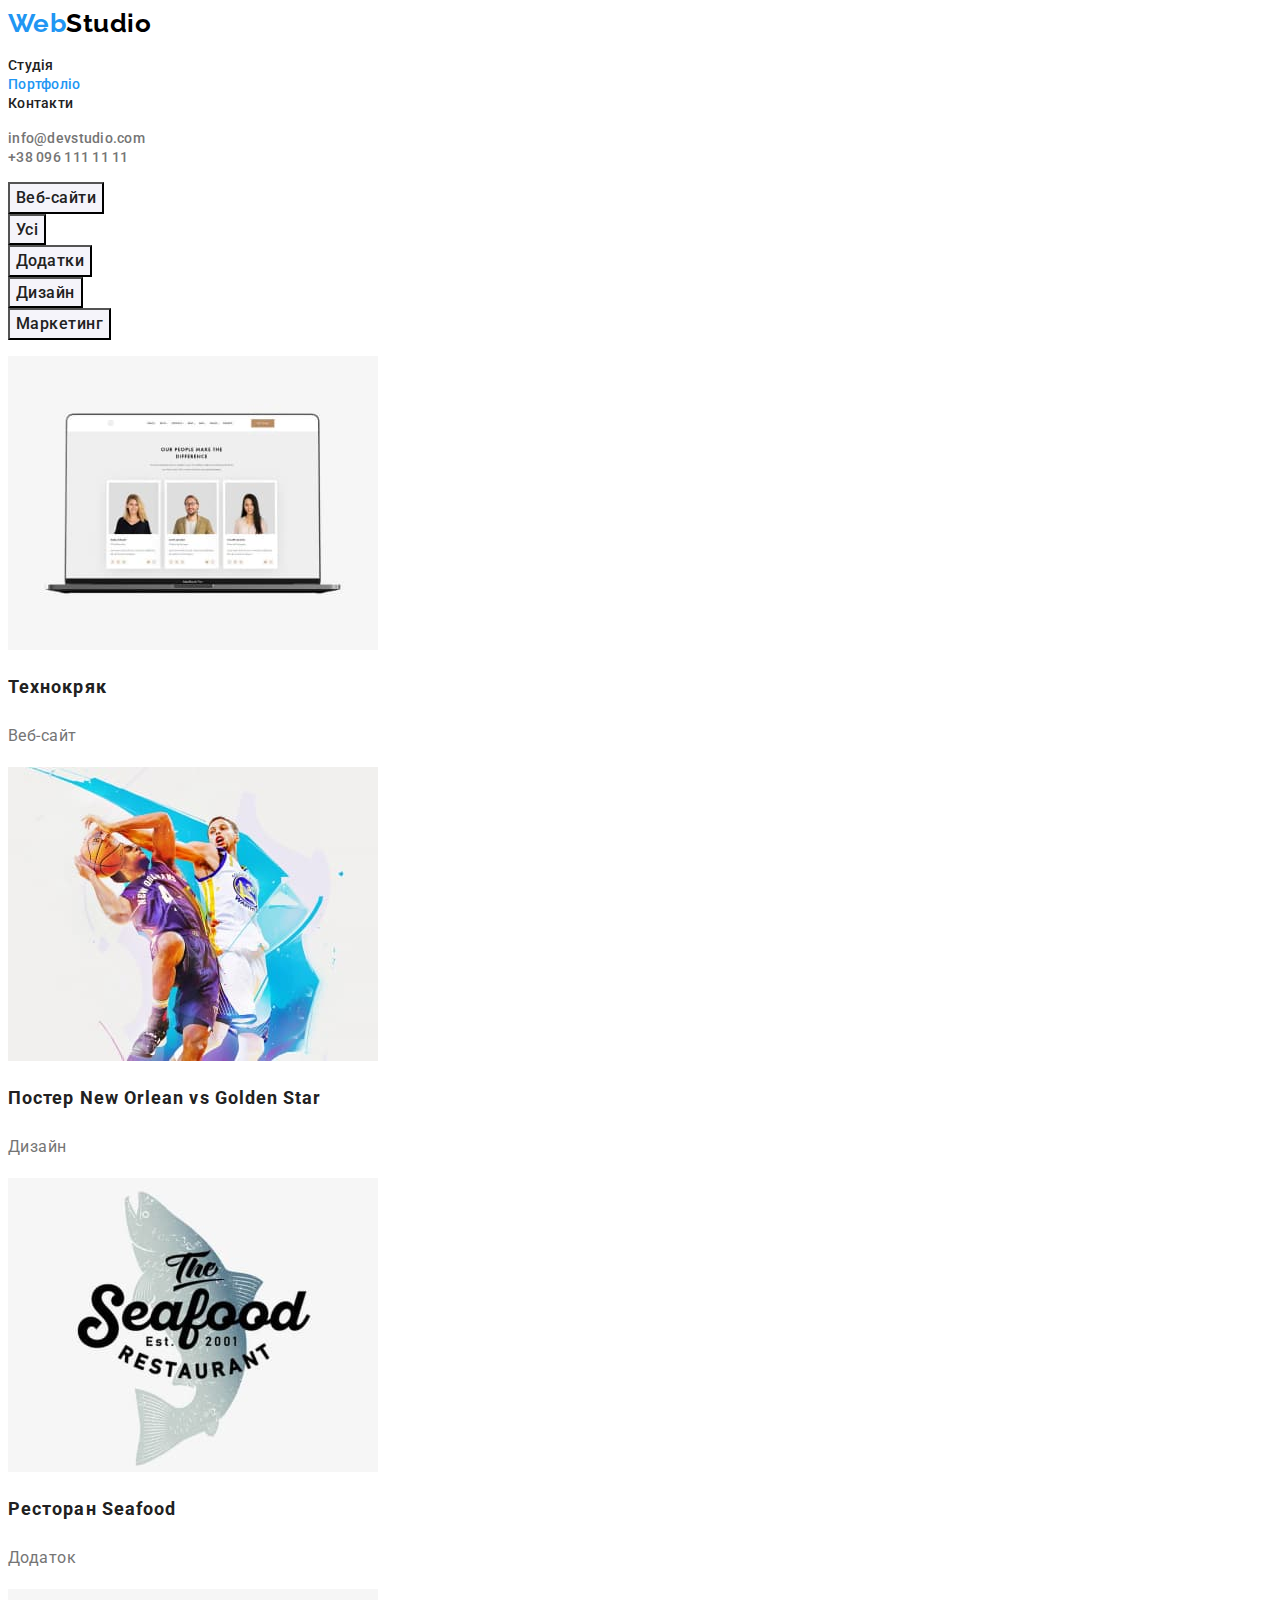
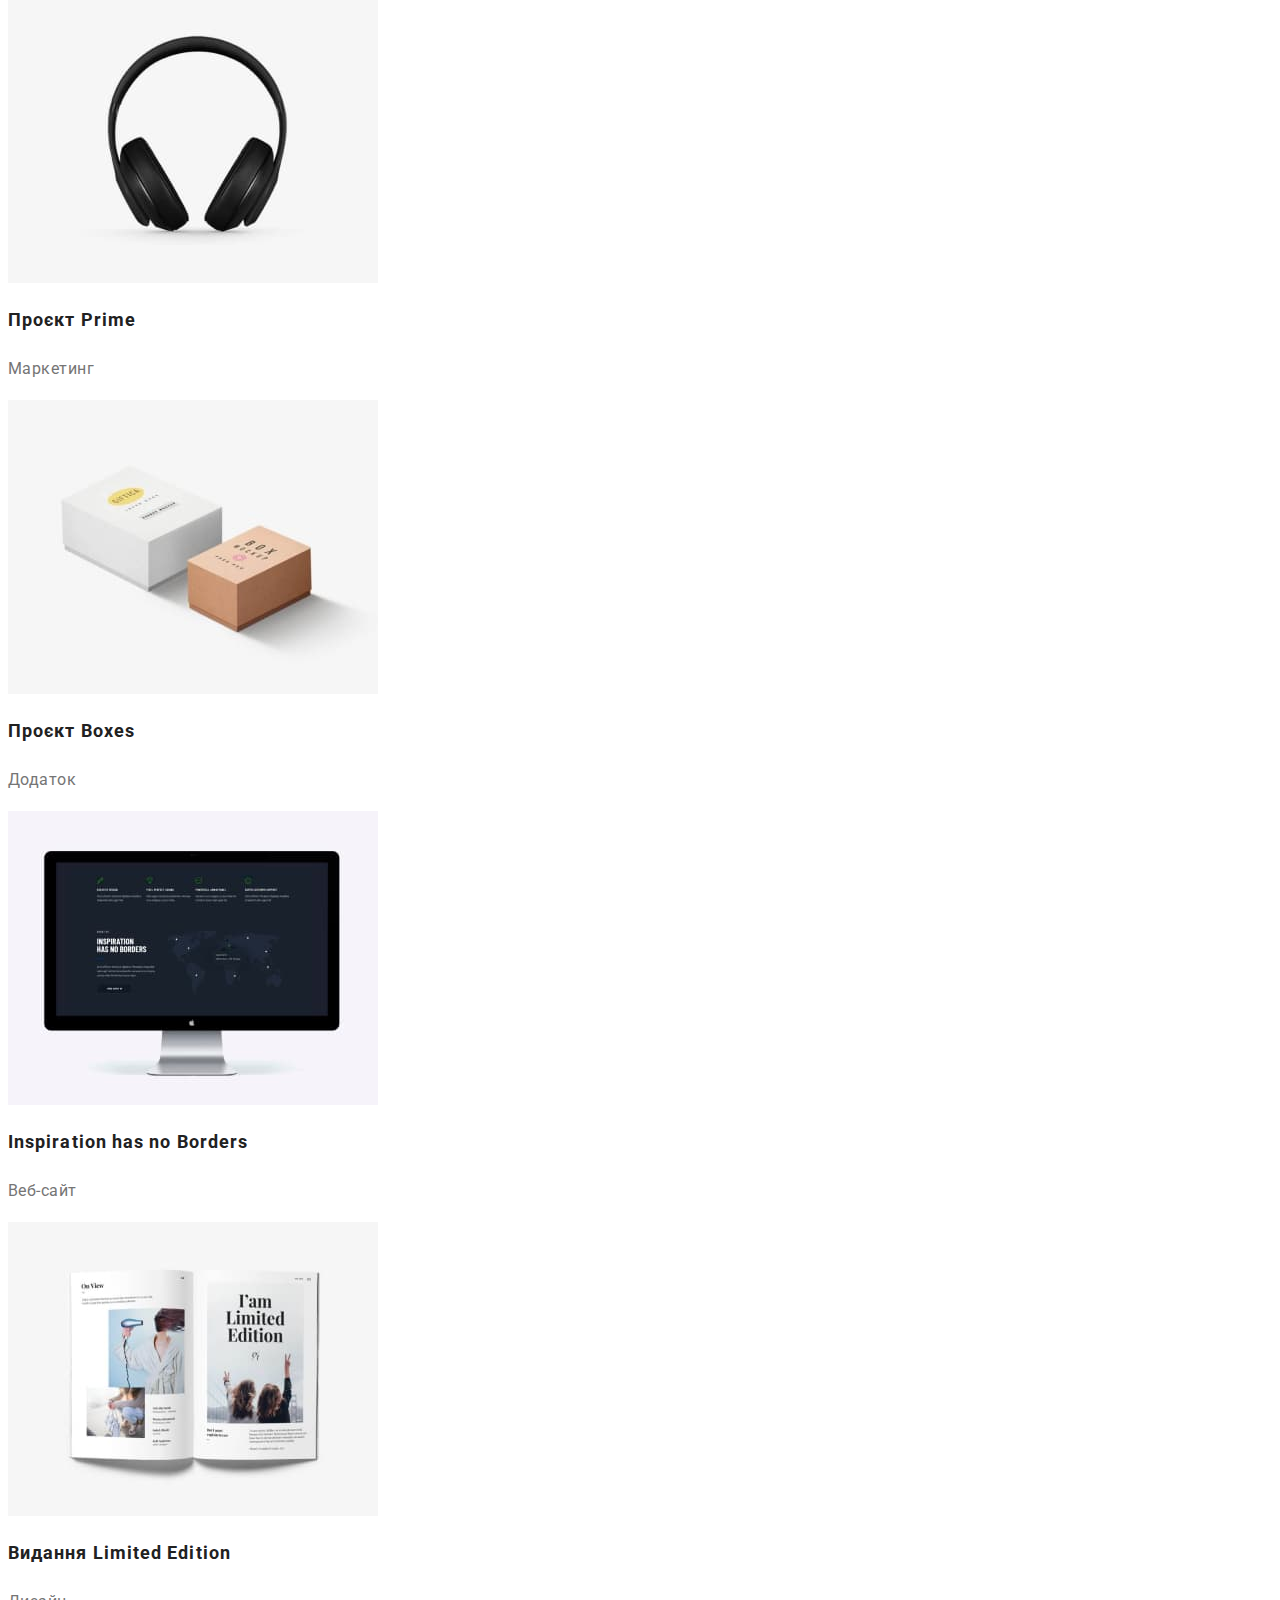
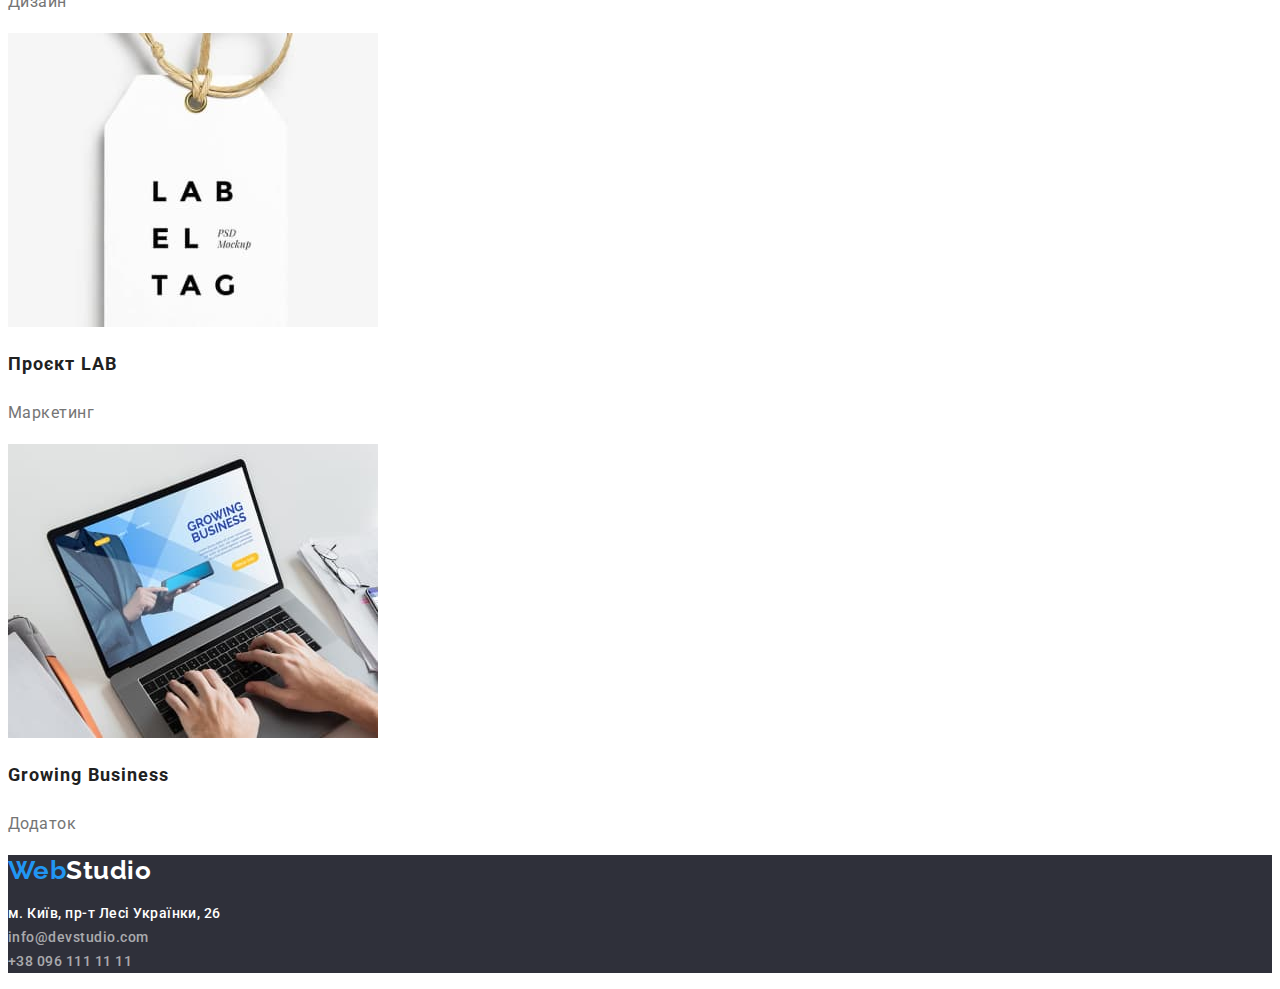
==== commit 273ff65d: "index.html, portfolio.html, css modifyed" ====
--- a/portfolio.html
+++ b/portfolio.html
@@ -1,5 +1,5 @@
 <!DOCTYPE html>
-<html lang="en">
+<html lang="uk">
   <head>
     <meta charset="UTF-8" />
     <meta http-equiv="X-UA-Compatible" content="IE=edge" />
@@ -12,36 +12,39 @@
   </head>
   <body>
         <!--Шапка сайту-->
-    <header>
-      <nav>
-        <a class="logo" href="./index.html"><span class="web">Web</span><span class="studio">Studio</span></a>
-        <ul class="menu-nav">
-          <li>
-            <a class="link" href="./index.html">Студія</a>
-          </li>
-          <li>
-            <a class="link link-current" href="./portfolio.html">Портфоліо</a>
-          </li>
-          <li>
-            <a class="link" href="#">Контакти</a>
-          </li>
-        </ul>
-      </nav>
-      <ul class="contacts-nav">
-        <li>
-          <a class="link" href="mailto:info@devstudio.com"
-            >info@devstudio.com</a
-          >
-        </li>
-        <li>
-          <a class="link" href="tel:+380961111111">+38 096 111 11 11</a>
-        </li>
-      </ul>
-    </header>  
-<!--Портфоліо-->>
+        <header>
+          <nav>
+            <a class="logo" href="./index.html"><span class="logo-web">Web</span><span class="logo-studio">Studio</span></a>
+            <ul class="list">
+              <li>
+                <a class="link-nav" href="./index.html">Студія</a>
+              </li>
+              <li>
+                <a class="link-nav link-current" href="./portfolio.html">Портфоліо</a>
+              </li>
+              <li>
+                <a class="link-nav" href="#">Контакти</a>
+              </li>
+            </ul>
+          </nav>
+          <ul class="list">
+            <li>
+              <a class="link-contacts" href="mailto:info@devstudio.com"
+                >info@devstudio.com</a
+              >
+            </li>
+            <li>
+              <a class="link-contacts" href="tel:+380961111111">+38 096 111 11 11</a>
+            </li>
+          </ul>
+        </header>
+        <!--Портфоліо-->
     <main>
+      <section class="projects-galary">
+          <!--прихований заголовок-->
+          <h2 class="visually-hidden">Галерея робіт</h2>
       <!--Фільтри-->
-        <ul class="project-buttons">
+        <ul class="list">
           <li><button class="button" type="button">Веб-сайти</button></li>
           <li><button class="button" type="button">Усі</button></li>
           <li><button class="button" type="button">Додатки</button></li>
@@ -49,7 +52,7 @@
           <li><button class="button" type="button">Маркетинг</button></li>
         </ul>
       <!--Проекти-->
-        <ul>
+        <ul class="list">
           <!--project 1-->
           <li class="card-1">
             <a class="link" href="#">
@@ -156,10 +159,11 @@
               <p class="card-description">Додаток</p>
           </li>
         </ul>
+      </section>
     </main>
     <footer class="footer">
-      <a class="logo" href="./index.html"><span class="web">Web</span><span class="studio-footer">Studio</span></a>
-        <ul>
+      <a class="logo" href="./index.html"><span class="logo-web">Web</span><span class="logo-studio-footer">Studio</span></a>
+        <ul class="list">
           <li>
             <a class="link-footer-adress" 
               href="htpps:goo.gl/maps/CPtrU1FHBa2aNyZL9"
@@ -170,12 +174,12 @@
             >
           </li>
           <li>
-            <a class="link-footer" href="mailto:info@devstudio.com"
+            <a class="link-footer-contacts" href="mailto:info@devstudio.com"
               >info@devstudio.com</a
             >
           </li>
           <li>
-            <a class="link-footer" href="tel:+380961111111">+38 096 111 11 11</a>
+            <a class="link-footer-contacts" href="tel:+380961111111">+38 096 111 11 11</a>
           </li>
         </ul>
     </footer>
--- a/css/styles.css
+++ b/css/styles.css
@@ -4,77 +4,85 @@
     --accent-color: #2196f3;
     --primery-white-color: #ffffff;  
     --primary-background-color: #2f303a;
-    --secondary-background-color: #e5e5e5;
+    --secondary-background-color: #F5F4FA;
 }
 
 body {
-    background-color: var(--primery-white-color);
     color: var(--primery-text-color);
     font-family: 'Roboto', sans-serif;
+    font-weight: 500;
     letter-spacing: 0.03em;
     }
 
-ul {
-        padding: 0;
-        list-style: none;
+.list {
+    padding: 0;
+    list-style: none;
+    }
+
+/*hidden section title */
+.visually-hidden {
+    position: absolute;
+    white-space: nowrap;
+    width: 1px;
+    height: 1px;
+    overflow: hidden;
+    order: 0;
+    padding: 0;
+    clip: rect(0 0 0 0);
+    clip-path: inset(50%);
+    margin: -1px;
+    }
+
+.section-title {
+    font-weight: 700;
+    font-size: 36px;
+    line-height: 1.2;
     }
 
 /*logo*/
 .logo {
     text-decoration: none;
-    width: 145px;
-    height: 31px;
-
     font-family: 'Raleway', sans-serif;
     font-weight: 700;
     font-size: 26px;
     line-height: 1.19;
 }
-.web {
+.logo-web {
     color: #2196F3;
-    letter-spacing: 0.03em;
-
-}
-.studio {
+}
+.logo-studio {
     color: #000000;
-    letter-spacing: 0.03em;
-
-}
-.studio-footer {
-    color: #FFFFFF;
-    letter-spacing: 0.03em;
-
+}
+.logo-studio-footer {
+    color: var(--primery-white-color);
 }
 
 /*navigation*/
-.menu-nav .link {
+.link-nav {
+color: var(--primery-text-color);
 text-decoration: none;
-font-style: normal;
-font-weight: 500;
 font-size: 14px;
 line-height: 1.14;
 letter-spacing: 0.02em;
-color: var(--primery-text-color);
-}
-.menu-nav .link:hover,
-.menu-nav .link:focus {
+}
+.link-nav:hover,
+.link-nav:focus {
     color: var(--accent-color);
 }
-.link.link-current {
+.link-nav.link-current {
     color: var(--accent-color);
 }
 
 /*header-contacts*/
-.contacts-nav .link {
+.link-contacts {
     text-decoration: none;
-    font-weight: 500;
     font-size: 14px;
     line-height: 1.14;
     letter-spacing: 0.02em;
     color: var(--secondary-text-color);
 }
-.contacts-nav .link:hover,
-.contacts-nav .link:focus {
+.link-contacts:hover,
+.link-contacts:focus {
     color: var(--accent-color);
 }
 
@@ -89,53 +97,46 @@
         line-height: 1.3;
         letter-spacing: 0.06em;
         text-transform: uppercase;
-        text-align: center;
         color: var(--primery-white-color);
  }
 .main-button {
     font-family: inherit;
-    width: 216px;
-        height: 50px;
-        left: 692px;
-        top: 430px;
-        letter-spacing: 0.06em;
-        color: var(--primery-white-color);
-        background: var(--accent-color);
-        text-align: center;
+    font-weight: 700;
+font-size: 16px;
+line-height: 1.9;
+letter-spacing: 0.06em;
+color: var(--primery-white-color);
+background-color: var(--accent-color);
+cursor: pointer;
 }
 
 /*features, example projects, team*/
-.visually-hidden {
-    position: absolute;
-    white-space: nowrap;
-    width: 1px;
-    height: 1px;
-    overflow: hidden;
-    border: 0;
-    padding: 0;
-    clip: rect(0 0 0 0);
-    clip-path: inset(50%);
-    margin: -1px;
-}
-.section-title {
-font-weight: 700;
-font-size: 36px;
-line-height: 1.2;
-}
-.title {
-font-weight: 500;
-font-size: 16px;
-line-height: 1.18;
-}
-.section-text {
-font-weight: 400;
+.features-title {
+    font-weight: 700;
+    font-size: 14px;
+    line-height: 1.14;
+    text-transform: uppercase;
+}
+.features-text {
+    font-weight: 400;
 font-size: 14px;
 line-height: 1.71;
 color: var(--secondary-text-color);
 }
-.section-team {
+.team-card-title {
+font-weight: 500;
+font-size: 16px;
+line-height: 1.2;
+
+}
+.team-card-text {
+font-weight: 400;
+font-size: 16px;
+line-height: 1.2;
+color: var(--secondary-text-color);
+}
+.section-team-cards {
     background-color: var(--secondary-background-color);
-
 }
 
 /*portfolio-filters*/
@@ -144,17 +145,13 @@
     font-weight: 500;
     font-size: 16px;
     line-height: 1.6;
-    text-align: center;
     letter-spacing: 0.03em;
-    
     color: var(--primery-text-color);
-    background: var(--primery-white-color);
-    }
-    .button:hover {
-        color: var(--primery-white-color);
-        background: var(--accent-color);
-    }
-    .button:focus {
+    background-color: var(--secondary-background-color);
+    cursor: pointer;
+    }
+.button:hover,
+.button:focus {
         color: var(--primery-white-color);
         background: var(--accent-color);
     }
@@ -165,47 +162,38 @@
 font-size: 18px;
 line-height: 2;
 letter-spacing: 0.06em;
-color:var(--primery-text-color);
 }
 .card-description {
 font-weight: 400;
 font-size: 16px;
 line-height: 1.88;
-letter-spacing: 0.03em;
 color:var(--secondary-text-color);
 }
 
 /*footer*/
 .footer {
-    background: #2F303A;
-    letter-spacing: 0.03em;
-    }
-    .link-footer-adress {
+    background-color: var(--primary-background-color);
+    }
+.link-footer-adress {
 text-decoration: none;
-    font-weight: 400;
     font-size: 14px;
     line-height: 1.7;    
     color: var(--primery-white-color);
     }
-    .link-footer-adress:hover {
-        color:var(--accent-color);
-    }
-    .link-footer-adress:focus {
-        color:var(--accent-color);
-    }
-    .link-footer {
-        text-decoration: none;
-font-weight: 400;
+.link-footer-adress:hover, 
+.link-footer-adress:focus {
+    color:var(--accent-color);
+    }
+.link-footer-contacts {
+text-decoration: none;
 font-size: 14px;
 line-height: 1.7;
 color: rgba(255, 255, 255, 0.6);
     }
-    .link-footer:hover {
+.link-footer-contacts:hover,
+.link-footer-contacts:focus {
         color:var(--accent-color);
     }
-    .link-footer:focus {
-        color:var(--accent-color);
-    }
 
         
 
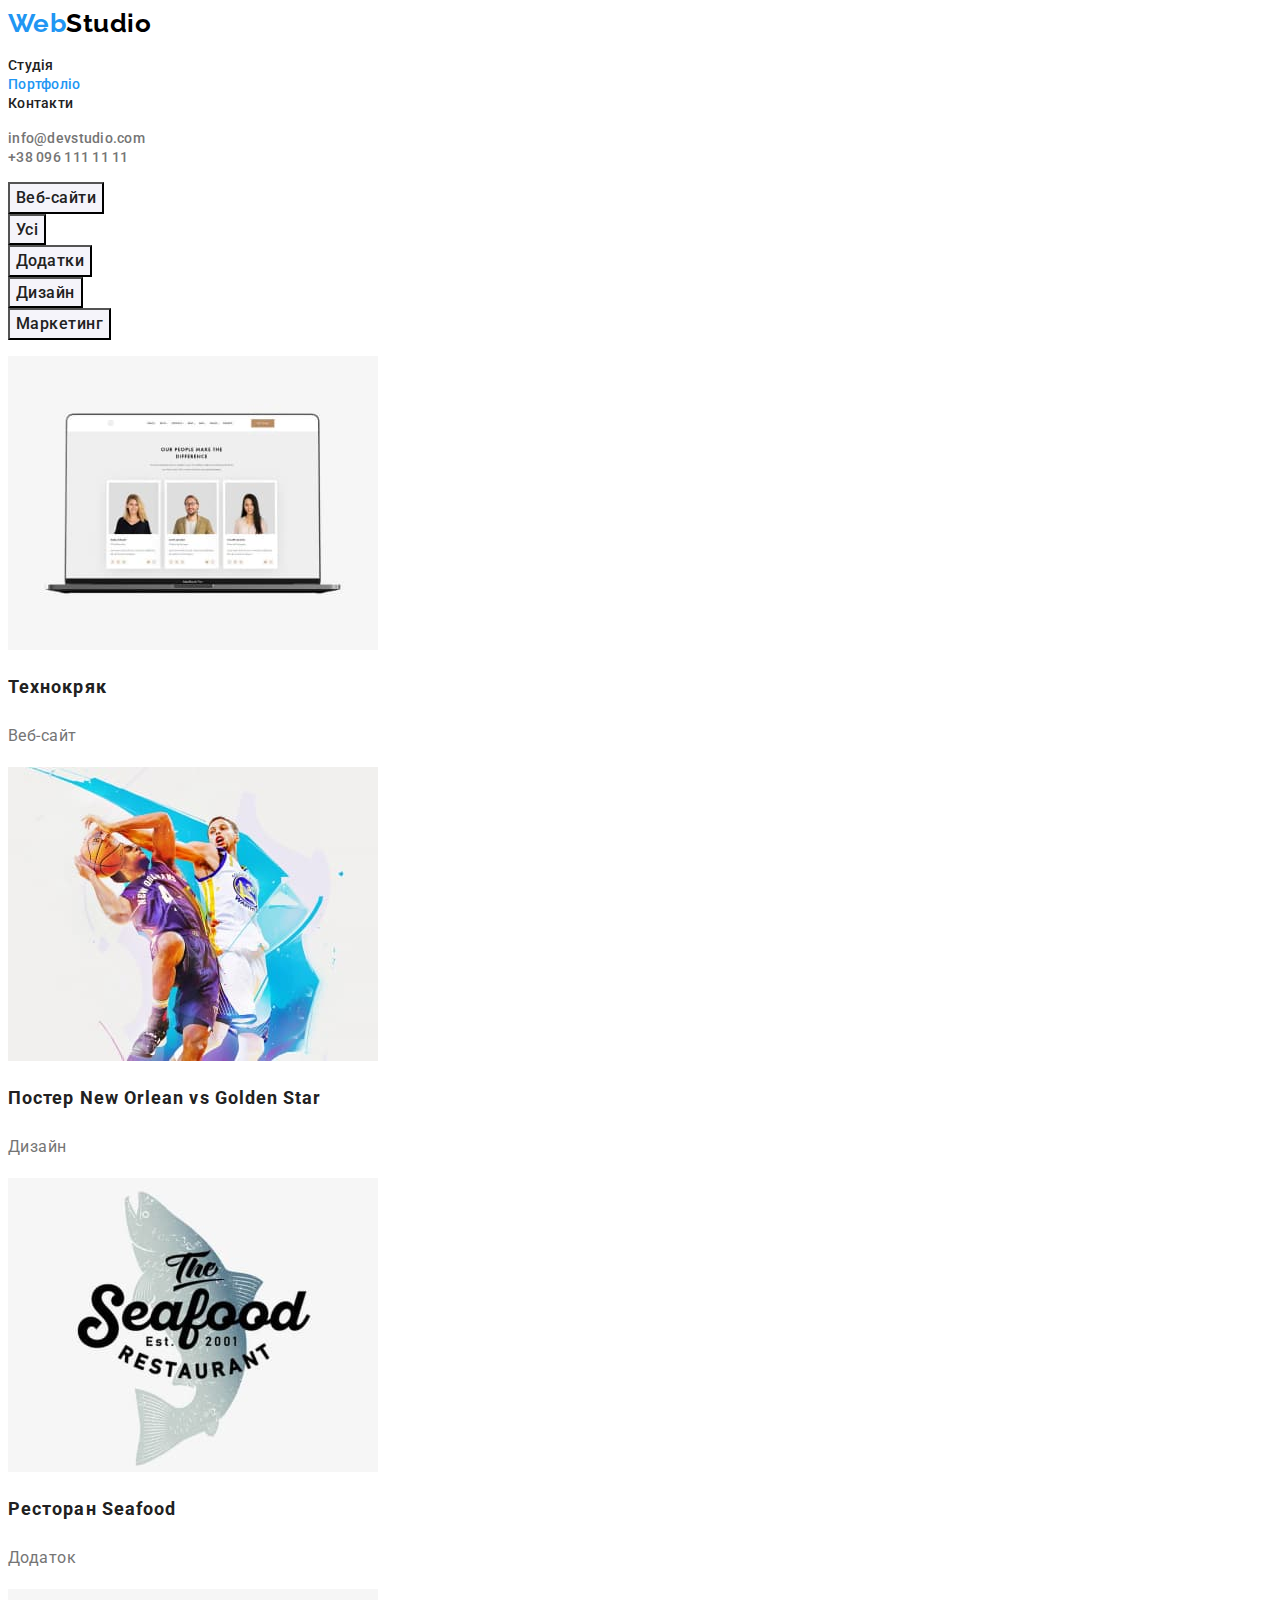
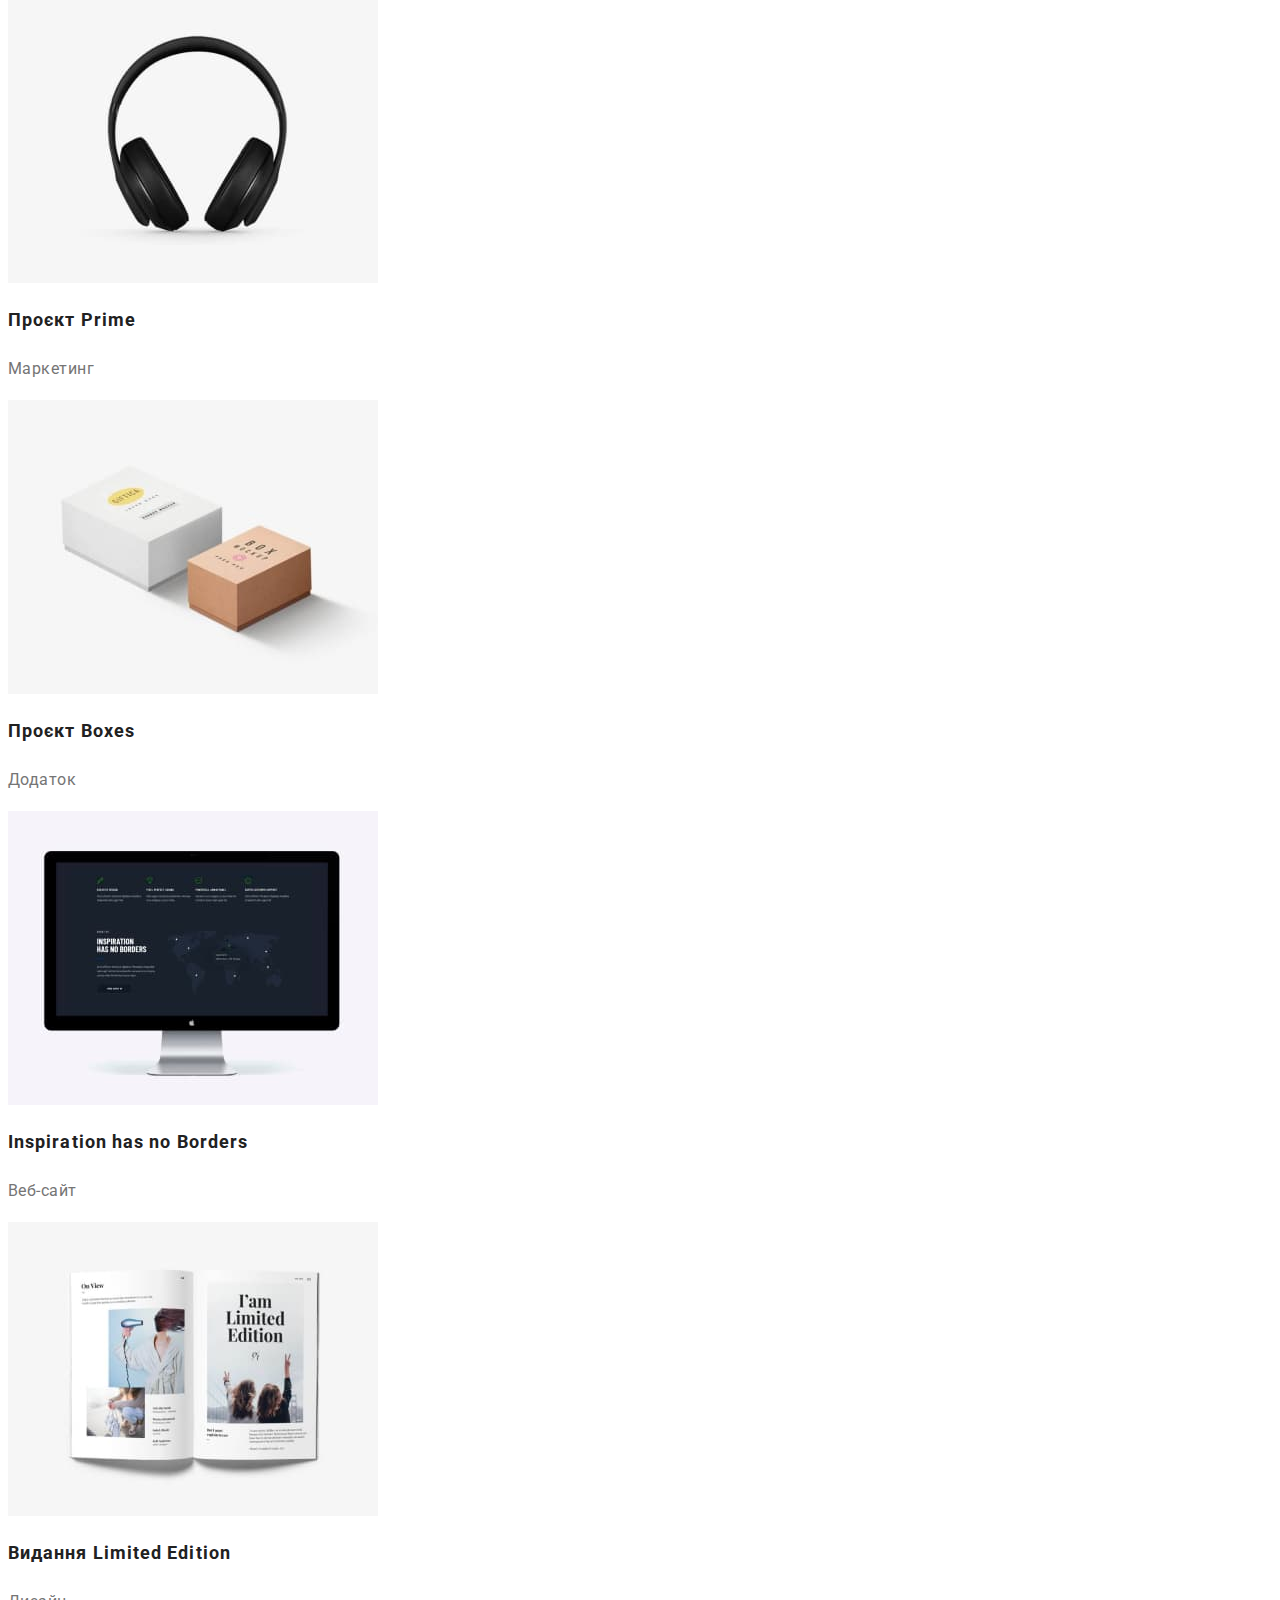
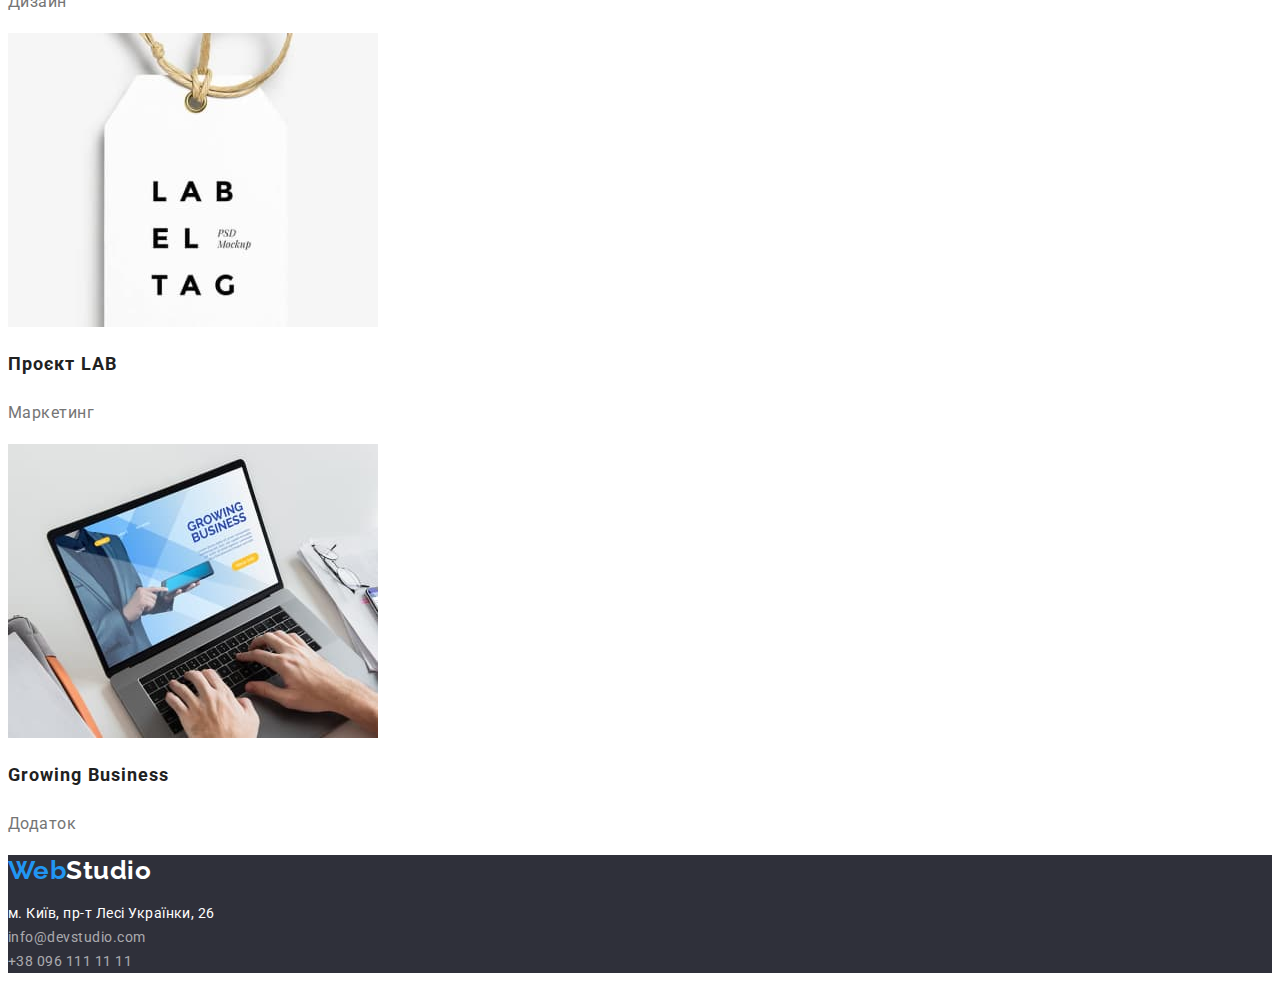
==== commit 41863910: "styles.css, portfolio.html modified" ====
--- a/portfolio.html
+++ b/portfolio.html
@@ -61,102 +61,101 @@
                 alt="три фотографії трьох співробітників компанії відображені на моніторі ноутбука"
                 width="370"
               />
-            </a>
               <h2 class="card-title">Технокряк</h2>
               <p class="card-description">Веб-сайт</p>
-            
+            </a>
           </li>
           <!--project 2-->
           <li class="card-2">
-            <a href="#">
+            <a class="link" href="#">
               <img
                 src="./images/project_2.jpg"
                 alt="постер із гравцями у баскетбол"
                 width="370"
               />            
-            </a>
               <h2 class="card-title">Постер New Orlean vs Golden Star</h2>
               <p class="card-description">Дизайн</p>
+            </a>
           </li>
           <!--project 3-->
           <li class="card-3">
-            <a href="#">
+            <a class="link" href="#">
               <img
                 src="./images/project_3.jpg"
                 alt="емблема додатку ресторана Seafood"
                 width="370"
               />            
-            </a>
               <h2 class="card-title">Ресторан Seafood</h2>
               <p class="card-description">Додаток</p>
-          </li>
+            </a>
+            </li>
           <!--project 4-->
           <li class="card-4">
-            <a href="#">
+            <a class="link" href="#">
               <img src="./images/project_4.jpg" alt="навушники" width="370" />
-            </a>
             <h2 class="card-title">Проєкт Prime</h2>
               <p class="card-description">Маркетинг</p>
+            </a>
           </li>
           <!--project 5-->
           <li class="card-5">
-            <a href="#">
+            <a class="link" href="#">
               <img
                 src="./images/project_5.jpg"
                 alt="більшакоробка біла іменша коробка світлокоричнева"
                 width="370"
               />            
-            </a>
               <h2 class="card-title">Проєкт Boxes</h2>
               <p class="card-description">Додаток</p>
+            </a>
           </li>
           <!--project 6-->
           <li class="card-6">
-            <a href="#">
+            <a class="link" href="#">
               <img
                 src="./images/project_6.jpg"
                 alt="монітор із зображенням веб-сайту Inspiration has no Borders"
                 width="370"
               />
-              </a>
               <h2 class="card-title">Inspiration has no Borders</h2>
               <p class="card-description">Веб-сайт</p>
+            </a>
           </li>
           <!--project 7-->
           <li class="card-7">
-            <a href="#">
+            <a class="link" href="#">
               <img
                 src="./images/project_7.jpg"
                 alt="розворот видання Limited Edition"
                 width="370"
               />
-              </a>
               <h2 class="card-title">Видання Limited Edition</h2>
               <p class="card-description">Дизайн</p>
+            </a>
           </li>
           <!--project 8-->
           <li class="card-8">
-            <a href="#">
+            <a class="link" href="#">
               <img
                 src="./images/project_8.jpg"
                 alt="бірка із назвою проекта labeltag"
                 width="370"
               />
-              </a>
               <h2 class="card-title">Проєкт LAB</h2>
               <p class="card-description">Маркетинг</p>
+            </a>
           </li>
           <!--project 9-->
           <li class="card-9">
-            <a href="#">
+            <a class="link" href="#">
               <img
                 src="./images/project_9.jpg"
                 alt="чоловік друкує на ноутбуці, на моніторі додаток Growing Business"
                 width="370"
               />
-              </a>
               <h2 class="card-title">Growing Business</h2>
               <p class="card-description">Додаток</p>
+            </a>
           </li>
         </ul>
       </section>
--- a/css/styles.css
+++ b/css/styles.css
@@ -10,7 +10,6 @@
 body {
     color: var(--primery-text-color);
     font-family: 'Roboto', sans-serif;
-    font-weight: 500;
     letter-spacing: 0.03em;
     }
 
@@ -18,6 +17,10 @@
     padding: 0;
     list-style: none;
     }
+
+.link {
+    text-decoration: none;
+}
 
 /*hidden section title */
 .visually-hidden {
@@ -61,6 +64,7 @@
 .link-nav {
 color: var(--primery-text-color);
 text-decoration: none;
+font-weight: 500;
 font-size: 14px;
 line-height: 1.14;
 letter-spacing: 0.02em;
@@ -76,6 +80,7 @@
 /*header-contacts*/
 .link-contacts {
     text-decoration: none;
+    font-weight: 500;
     font-size: 14px;
     line-height: 1.14;
     letter-spacing: 0.02em;
@@ -118,7 +123,6 @@
     text-transform: uppercase;
 }
 .features-text {
-    font-weight: 400;
 font-size: 14px;
 line-height: 1.71;
 color: var(--secondary-text-color);
@@ -130,7 +134,6 @@
 
 }
 .team-card-text {
-font-weight: 400;
 font-size: 16px;
 line-height: 1.2;
 color: var(--secondary-text-color);
@@ -162,9 +165,9 @@
 font-size: 18px;
 line-height: 2;
 letter-spacing: 0.06em;
+color: var(--primery-text-color);
 }
 .card-description {
-font-weight: 400;
 font-size: 16px;
 line-height: 1.88;
 color:var(--secondary-text-color);
